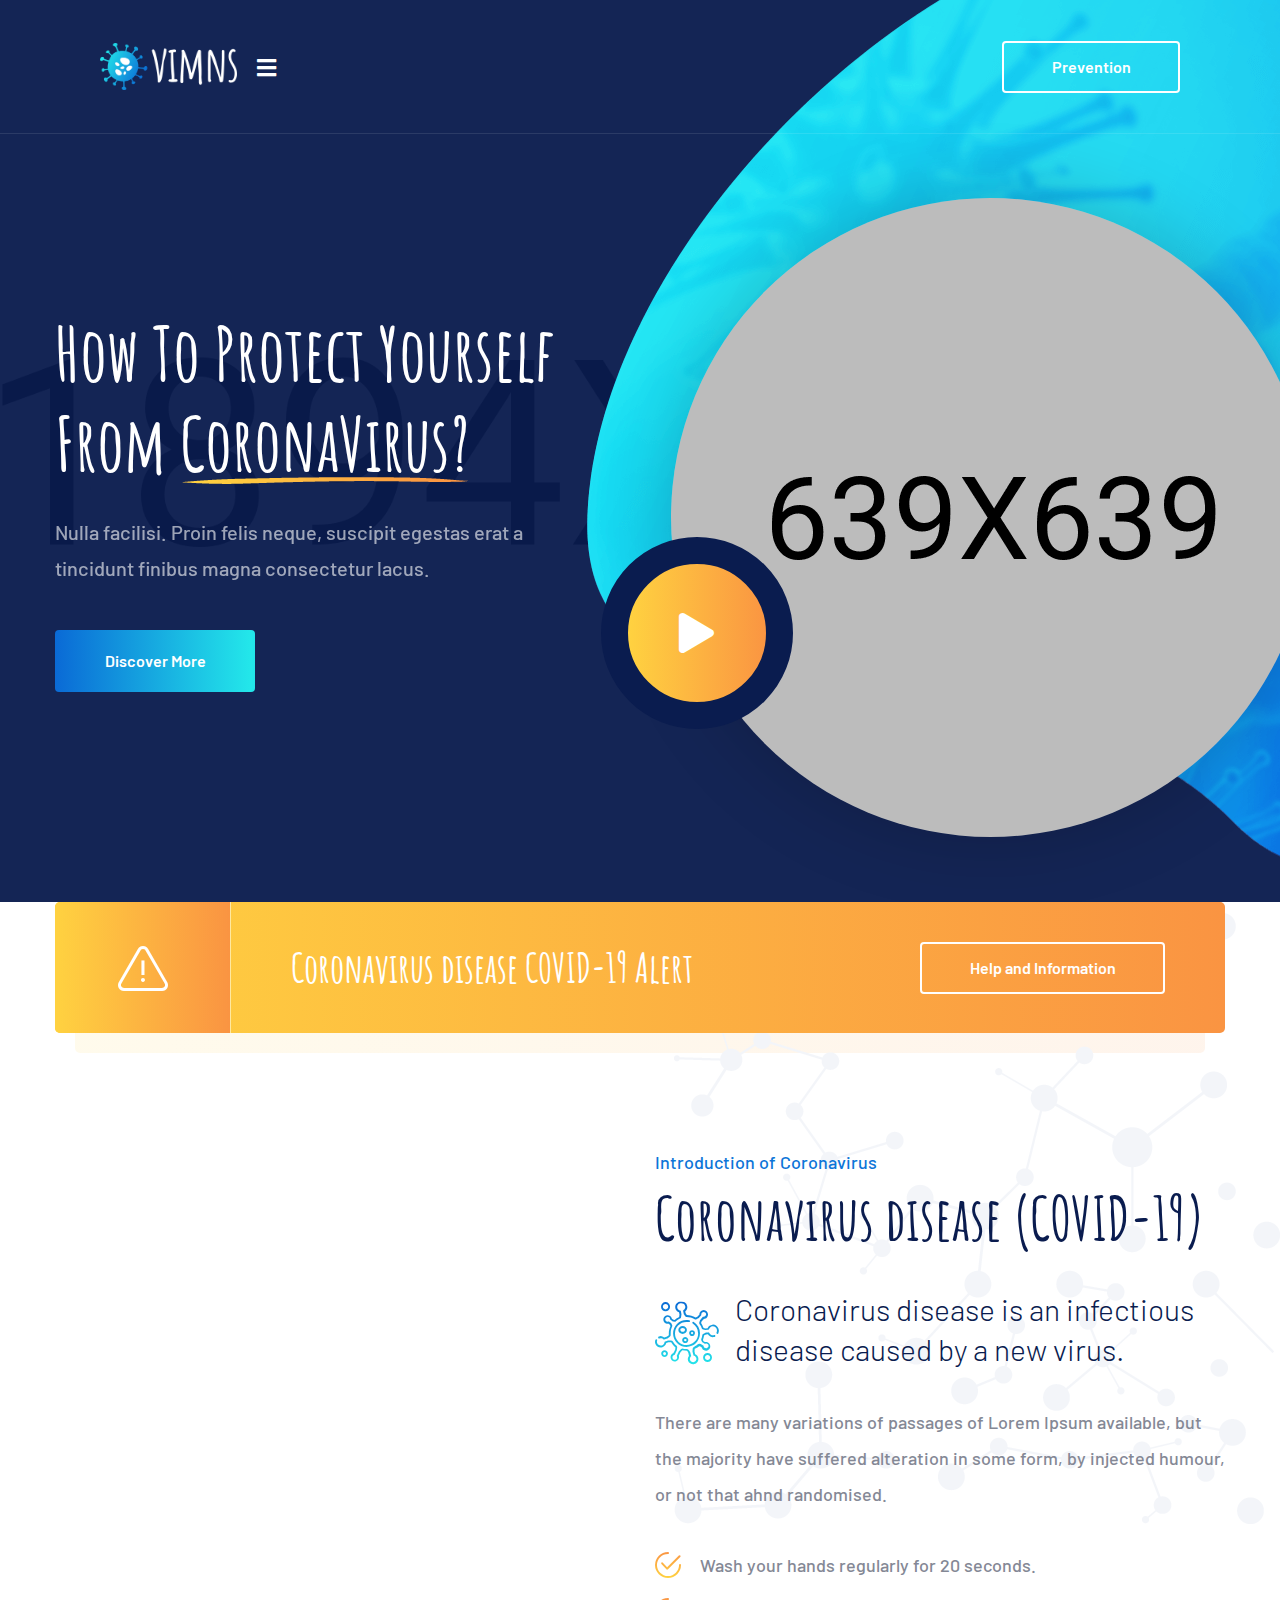
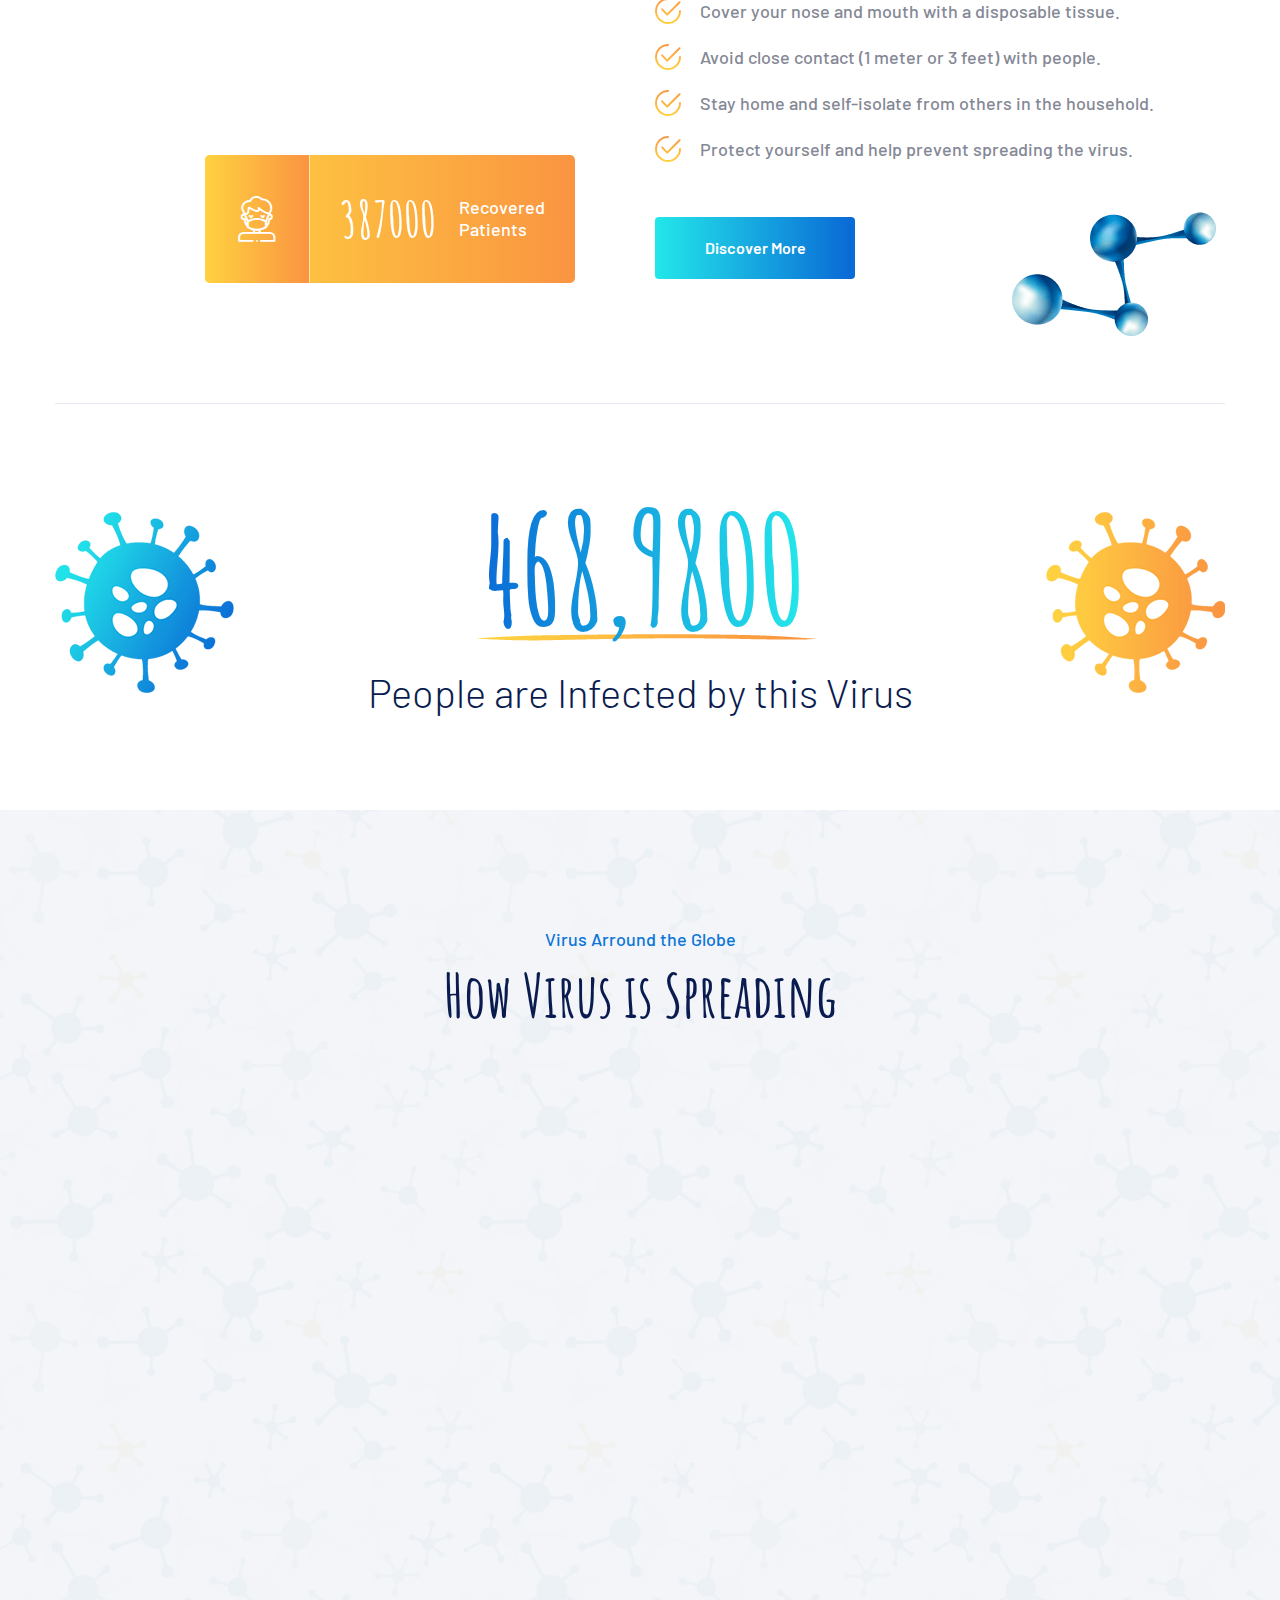
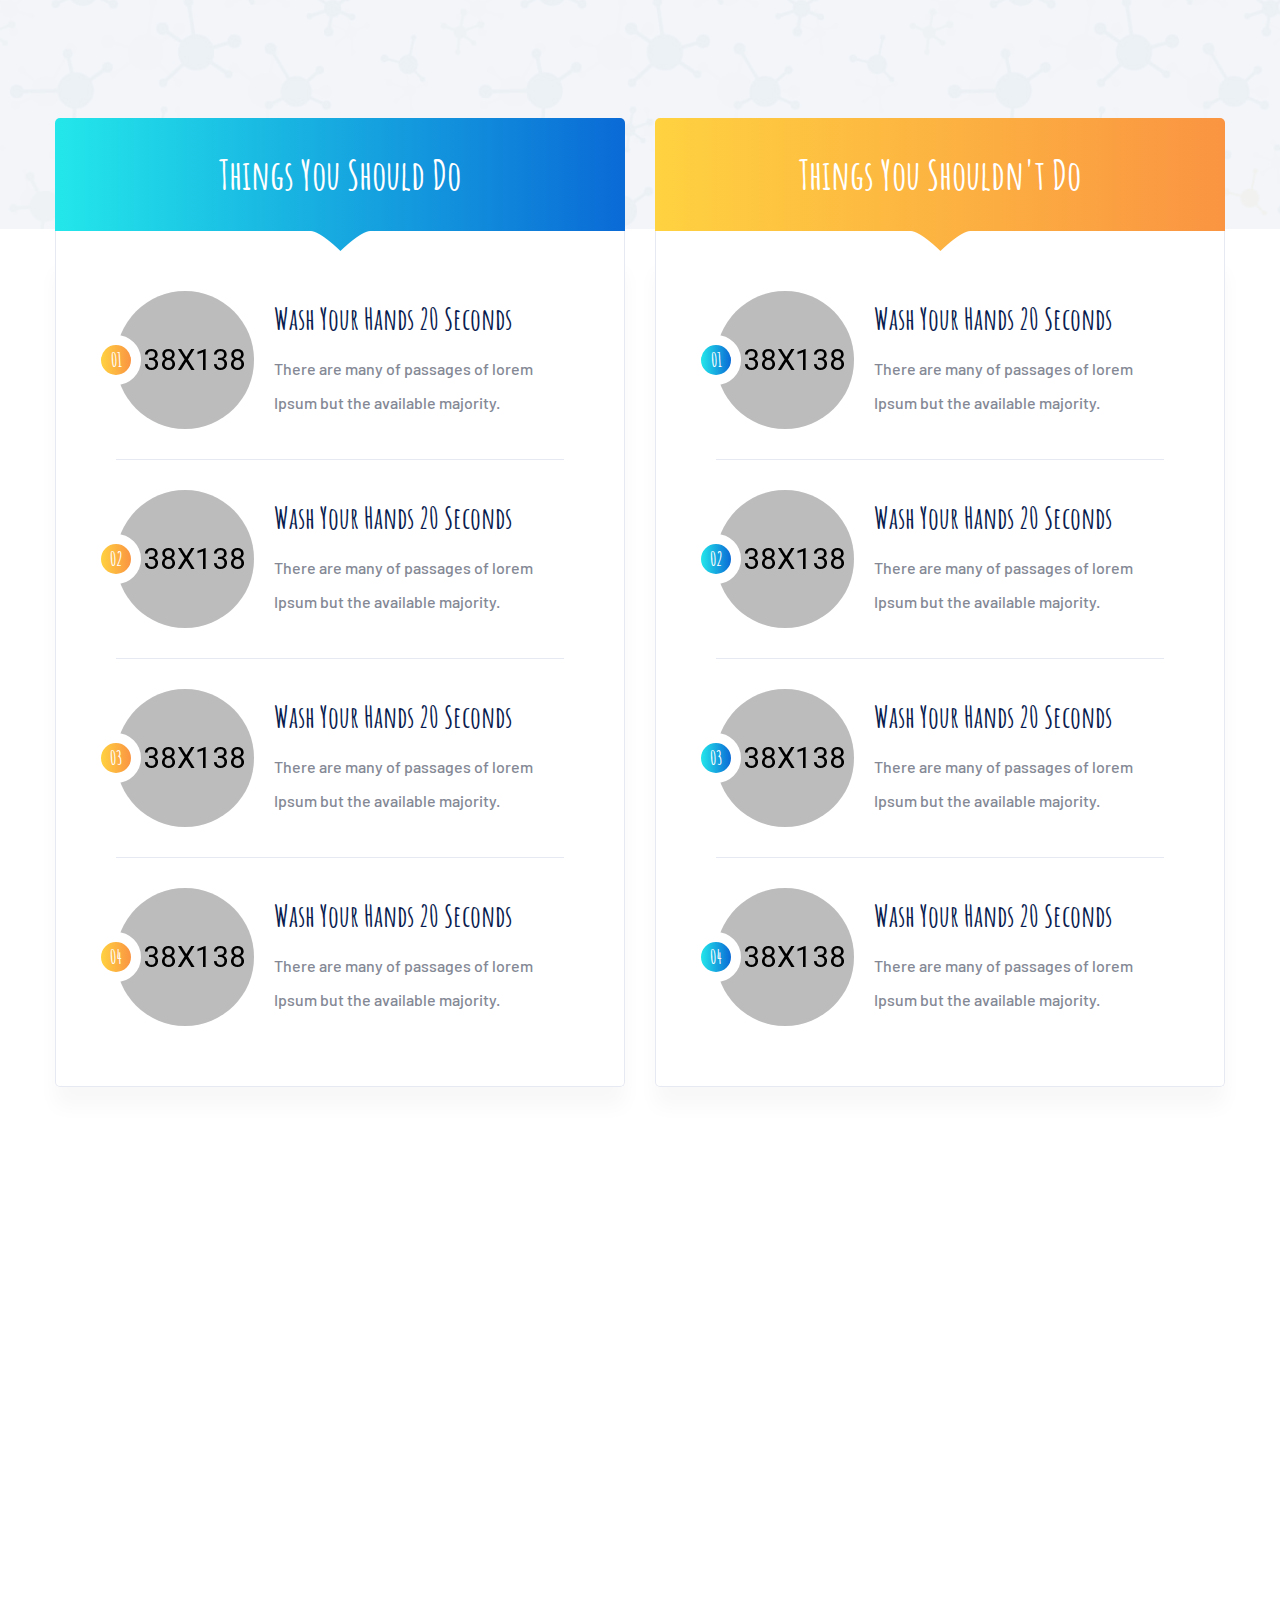
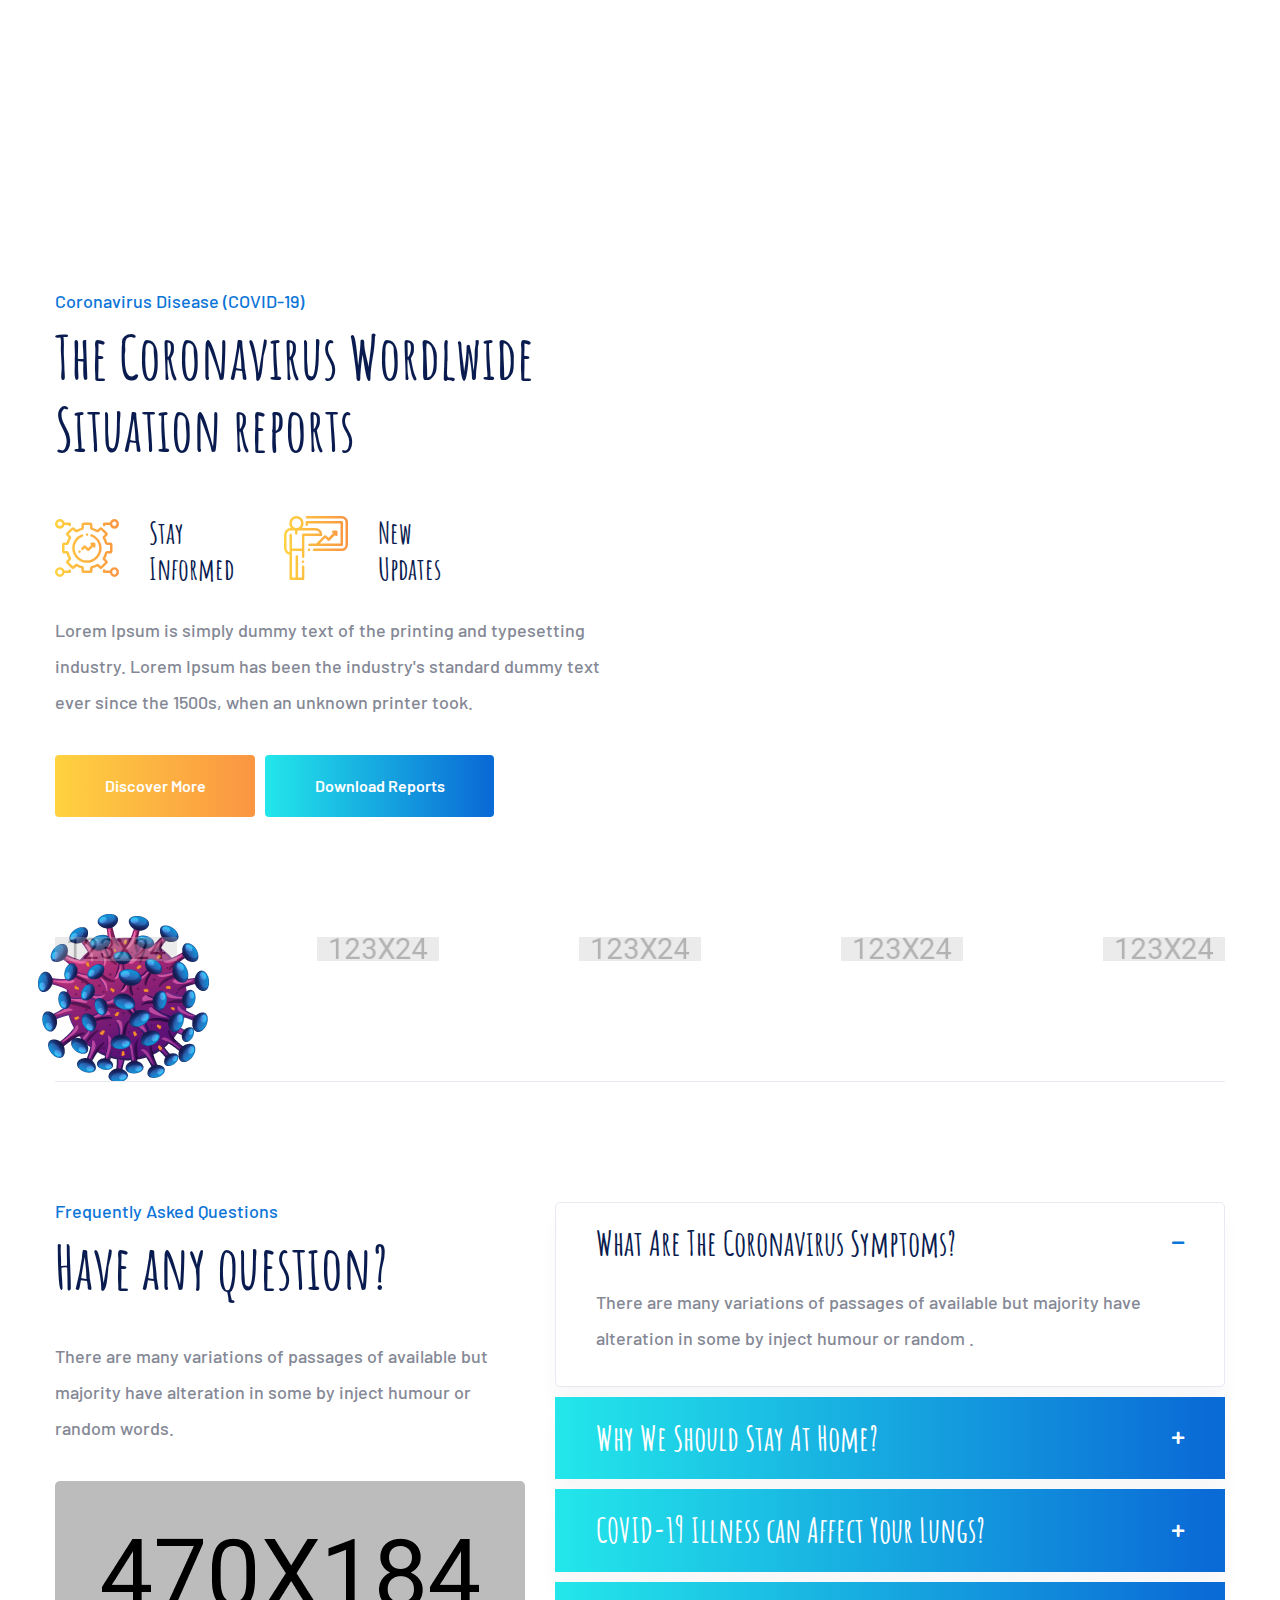
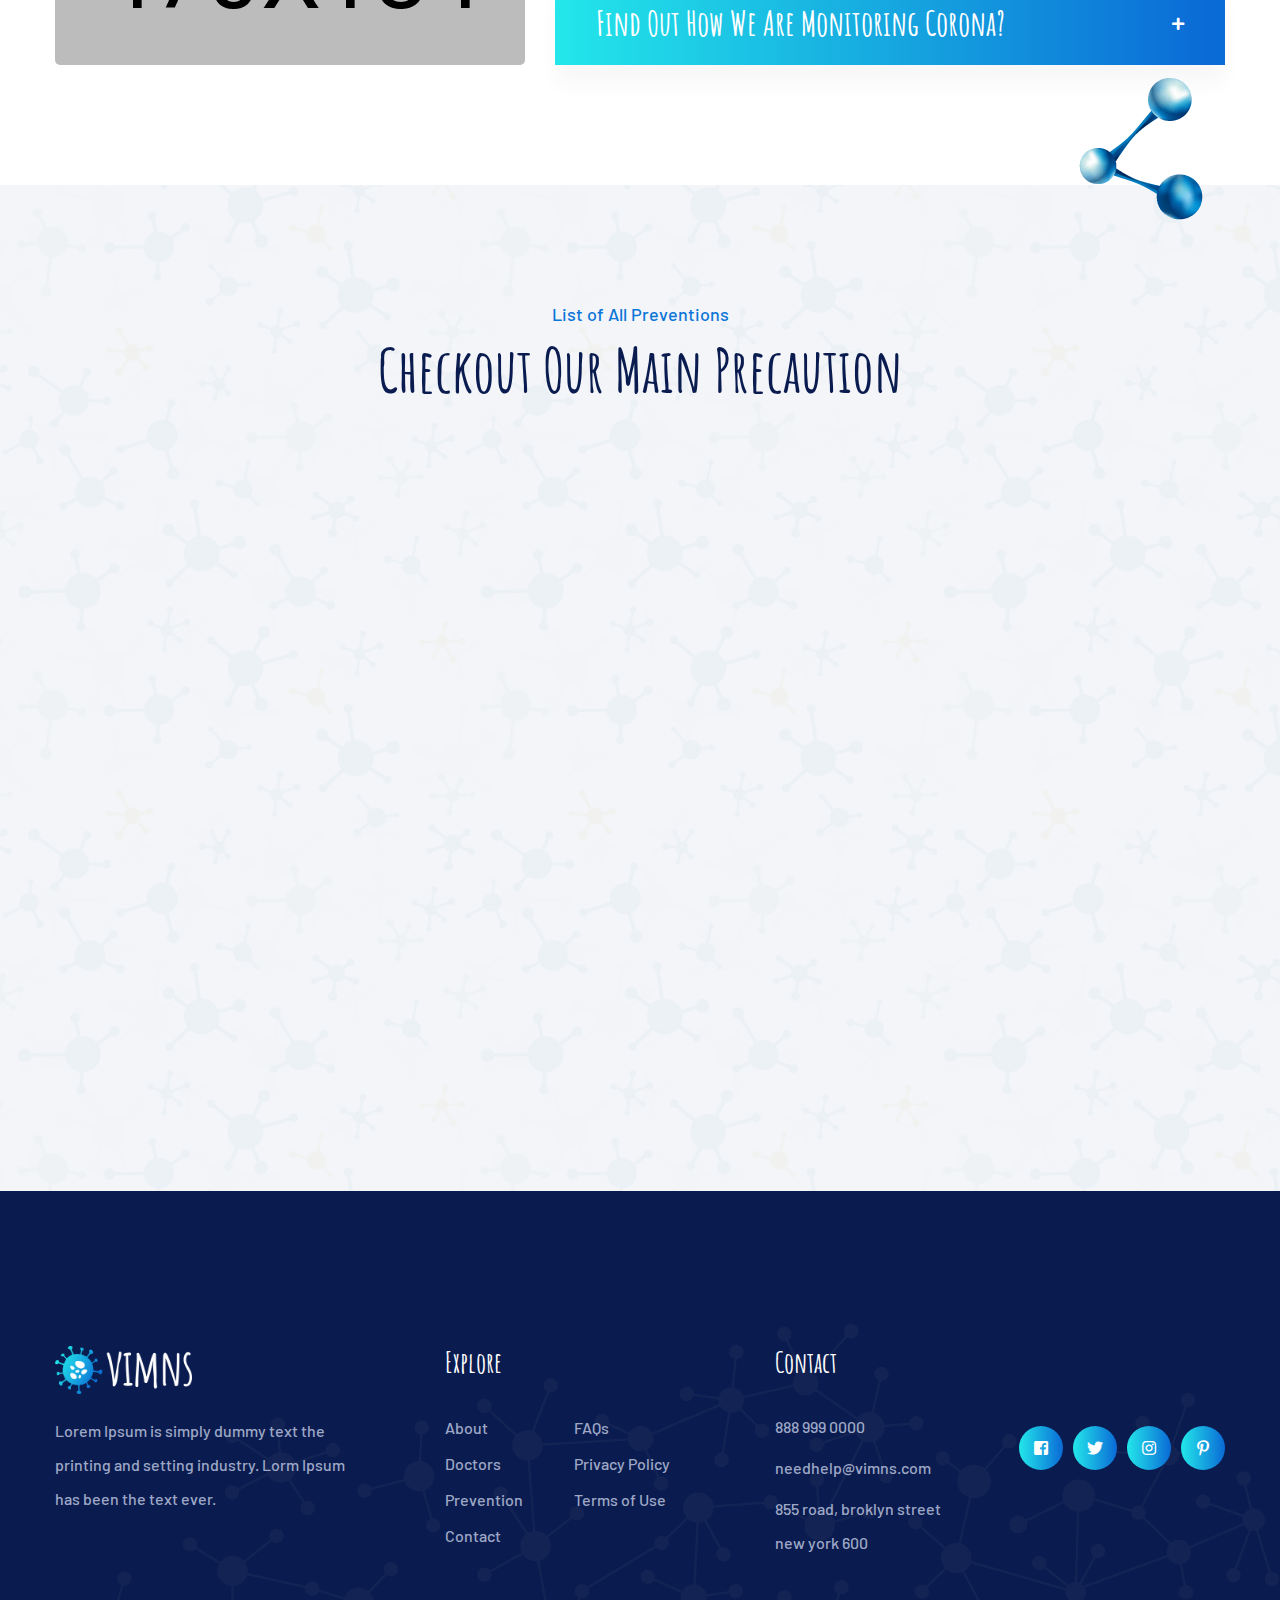
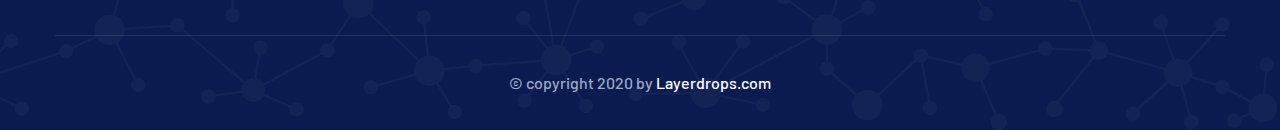
==== index.html @ 0b49a5b1 "first commit" ====
<!DOCTYPE html>
<html lang="en">

<head>
    <meta charset="UTF-8">
    <meta name="viewport" content="width=device-width, initial-scale=1.0">
    <meta http-equiv="X-UA-Compatible" content="ie=edge">
    <title>Home 01 || Vimns || Coronavirus Medical Prevention HTML Template</title>
    <link rel="apple-touch-icon" sizes="180x180" href="assets/images/favicons/apple-touch-icon.png">
    <link rel="icon" type="image/png" sizes="32x32" href="assets/images/favicons/favicon-32x32.png">
    <link rel="icon" type="image/png" sizes="16x16" href="assets/images/favicons/favicon-16x16.png">
    <link rel="manifest" href="assets/images/favicons/site.webmanifest">

    <!-- plugin scripts -->

    <link href="https://fonts.googleapis.com/css?family=Amatic+SC:400,700%7CBarlow:300,400,500,600,700,800,900%7CPT+Sans:400,700&display=swap" rel="stylesheet">


    <link rel="stylesheet" href="assets/css/animate.min.css">
    <link rel="stylesheet" href="assets/css/bootstrap.min.css">
    <link rel="stylesheet" href="assets/css/owl.carousel.min.css">
    <link rel="stylesheet" href="assets/css/owl.theme.default.min.css">
    <link rel="stylesheet" href="assets/css/magnific-popup.css">
    <link rel="stylesheet" href="assets/css/fontawesome-all.min.css">
    <link rel="stylesheet" href="assets/css/bootstrap-select.min.css">
    <link rel="stylesheet" href="assets/css/jquery.mCustomScrollbar.min.css">
    <link rel="stylesheet" href="assets/css/bootstrap-datepicker.min.css">
    <link rel="stylesheet" href="assets/css/vimns-icons.css">



    <!-- template styles -->
    <link rel="stylesheet" href="assets/css/main.css">
    <link rel="stylesheet" href="assets/css/responsive.css">







</head>

<body>
    <div class="preloader">
        <img src="assets/images/loader.png" class="preloader__image" alt="">
    </div><!-- /.preloader -->
    <div class="page-wrapper">

        <header class="site-header-one">
            <nav class="main-nav__one stricky">
                <div class="container-fluid">
                    <div class="main-nav__logo-box">
                        <a href="index.html">
                            <img width="137" src="assets/images/logo-1-1.png" alt="">
                        </a>
                        <a href="#" class="side-menu__toggler"><i class="fa fa-bars"></i></a>
                    </div><!-- /.main-nav__logo-box -->
                    <div class="main-nav__main-navigation">
                        <ul class=" main-nav__navigation-box">
                            <li class="dropdown">
                                <a href="index.html">Home</a>
                                <ul>
                                    <li><a href="index.html">Home 01</a></li>
                                    <li><a href="index-2.html">Home 02</a></li>
                                    <li><a href="index-rtl.html">Home RTL</a></li>
                                    <li class="dropdown"><a href="#">Header Styles</a>
                                        <ul>
                                            <li><a href="index.html">Header 01</a></li>
                                            <li><a href="index-2.html">Header 02</a></li>
                                            <!-- <li><a href="index-5.html">Header 05</a></li> -->
                                        </ul><!-- /.sub-menu -->
                                    </li>
                                    <li class="dropdown"><a href="#">Dark Styles</a>
                                        <ul>
                                            <li><a href="index-d.html">Dark 01</a></li>
                                            <li><a href="index-d-2.html">Dark 02</a></li>
                                        </ul><!-- /.sub-menu -->
                                    </li>
                                </ul><!-- /.sub-menu -->
                            </li>
                            <li>
                                <a href="about.html">About</a>
                            </li>
                            <li>
                                <a href="prevention.html">Preventions</a>
                            </li>
                            <li>
                                <a href="faqs.html">FAQs</a>
                            </li>

                            <li class="dropdown">
                                <a href="news.html">News</a>
                                <ul>
                                    <li><a href="news.html">News Page</a></li>
                                    <li><a href="news-details.html">News Details</a></li>
                                </ul><!-- /.sub-menu -->
                            </li>
                            <li>
                                <a href="contact.html">Contact</a>
                            </li>
                        </ul>
                    </div><!-- /.main-nav__main-navigation -->
                    <div class="main-nav__cta">
                        <div class="main-nav__cta-icon">
                            <i class="vimns-icon-phone"></i>
                        </div><!-- /.main-nav__cta-icon -->
                        <div class="main-nav__cta-content">
                            <h3><a href="tel:666-888-0000">666 888 0000</a></h3>
                            <p>Helpline</p>
                        </div><!-- /.main-nav__cta-content -->
                    </div><!-- /.main-nav__cta -->
                    <div class="main-nav__right">
                        <a href="prevention.html" class="main-nav__btn">Prevention</a><!-- /.main-nav__btn -->
                    </div><!-- /.main-nav__right -->
                </div><!-- /.container-fluid -->
            </nav><!-- /.main-nav__one -->

        </header><!-- /.site-header-one -->

        <section class="banner-one">
            <img src="assets/images/shapes/banner-bg-shape-1-1.png" alt="" class="banner-one__moc">
            <div class="container">
                <div class="banner-one__video wow fadeInUp" data-wow-animation-duration="1500ms">
                    <img src="assets/images/resources/video-1-1.jpg" alt="">
                    <a href="https://www.youtube.com/watch?v=Xj1nUFFVK1E" class="video-popup banner-one__video-btn"><i class="fa fa-play"></i></a>
                </div><!-- /.banner-one__video -->
                <div class="row">
                    <div class="col-lg-6">
                        <div class="banner-one__content">
                            <h3>How To Protect Yourself <br>
                                From <span>CoronaVirus?</span></h3>
                            <p>Nulla facilisi. Proin felis neque, suscipit egestas erat a <br> tincidunt finibus magna
                                consectetur lacus.</p>
                            <a href="about.html" class="thm-btn banner-one__btn">Discover More</a>
                            <!-- /.thm-btn banner-one__btn -->
                        </div><!-- /.banner-one__content -->
                    </div><!-- /.col-lg-6 -->
                </div><!-- /.row -->
            </div><!-- /.container -->
        </section><!-- /.banner-one -->

        <section class="cta-three">
            <img src="assets/images/shapes/about-bg-1-1.png" class="cta-three__bg" alt="">
            <div class="container">
                <div class="inner-container">
                    <div class="cta-three__icon">
                        <i class="vimns-icon-alert"></i>
                    </div><!-- /.cta-three__icon -->
                    <div class="cta-three__content">
                        <h3>Coronavirus disease COVID-19 Alert</h3>
                        <div class="cta-three__btn-block">
                            <a href="contact.html" class="cta-three__btn">Help and Information</a><!-- /.cta-three__btn -->
                        </div><!-- /.cta-three__btn-block -->
                    </div><!-- /.cta-three__content -->
                </div><!-- /.inner-container -->
            </div><!-- /.container -->
        </section><!-- /.cta-three -->

        <section class="about-one">
            <img src="assets/images/shapes/virus-shape-1-1.png" class="about-one__virus" alt="">
            <div class="container">
                <div class="inner-container">
                    <div class="row">
                        <div class="col-lg-6">
                            <div class="about-one__images wow fadeInLeft" data-wow-animation-duration="1500ms">
                                <img src="assets/images/resources/about-1-1.jpg" alt="">
                                <img src="assets/images/resources/about-1-2.jpg" alt="">
                                <a href="href=https://www.youtube.com/watch?v=Xj1nUFFVK1E" class="about-one__video-btn video-popup"><i class="fa fa-play"></i></a>
                                <!-- /.about-one__video-btn video-popup -->
                            </div><!-- /.about-one__images -->
                            <div class="about-one__fact-wrap">
                                <div class="about-one__fact">
                                    <div class="about-one__fact-icon">
                                        <i class="vimns-icon-mask"></i>
                                    </div><!-- /.about-one__fact-icon -->
                                    <div class="about-one__fact-content">
                                        <h4>387000</h4>
                                        <p>Recovered <br> Patients</p>
                                    </div><!-- /.about-one__fact-content -->
                                </div><!-- /.about-one__fact -->
                            </div><!-- /.about-one__fact-wrap -->
                        </div><!-- /.col-lg-6 -->
                        <div class="col-lg-6">
                            <div class="about-one__content">
                                <div class="block-title text-left">
                                    <p>Introduction of Coronavirus </p>
                                    <h3>Coronavirus disease (COVID-19)</h3>
                                </div><!-- /.block-title -->
                                <div class="about-one__icon-box">
                                    <div class="about-one__icon">
                                        <i class="vimns-icon-virus"></i>
                                    </div><!-- /.about-one__icon -->
                                    <div class="about-one__icon-content">
                                        <p>Coronavirus disease is an infectious disease caused by a new virus.</p>
                                    </div><!-- /.about-one__icon-content -->
                                </div><!-- /.about-one__icon-box -->
                                <p>There are many variations of passages of Lorem Ipsum available, but the majority have
                                    suffered alteration in some form, by injected humour, or not that ahnd randomised.</p>

                                <ul class="list-unstyled about-one__list">
                                    <li><i class="vimns-icon-tick"></i> Wash your hands regularly for 20 seconds.</li>
                                    <li><i class="vimns-icon-tick"></i> Cover your nose and mouth with a disposable tissue.</li>
                                    <li><i class="vimns-icon-tick"></i> Avoid close contact (1 meter or 3 feet) with people.
                                    </li>
                                    <li><i class="vimns-icon-tick"></i> Stay home and self-isolate from others in the household.
                                    </li>
                                    <li><i class="vimns-icon-tick"></i> Protect yourself and help prevent spreading the virus.
                                    </li>
                                </ul><!-- /.list-unstyled about-one__list -->
                                <a href="#" class="thm-btn about-one__btn">Discover More</a><!-- /.thm-btn about-one__btn -->
                            </div><!-- /.about-one__content -->
                        </div><!-- /.col-lg-6 -->
                    </div><!-- /.row -->
                </div><!-- /.inner-container -->
            </div><!-- /.container -->
        </section><!-- /.about-one -->

        <section class="funfact-one">
            <div class="container">
                <img src="assets/images/shapes/funfact-virus-1-1.png" class="funfact-one__virus-1" alt="">
                <img src="assets/images/shapes/funfact-virus-1-2.png" class="funfact-one__virus-2" alt="">
                <h3><span class="counter">468,9800</span></h3>
                <p>People are Infected by this Virus</p>
            </div><!-- /.container -->
        </section><!-- /.funfact-one -->

        <section class="service-one">
            <div class="container">
                <div class="block-title text-center">
                    <p>Virus Arround the Globe </p>
                    <h3>How Virus is Spreading</h3>
                </div><!-- /.block-title -->

                <div class="row no-gutters">
                    <div class="col-lg-4 wow fadeInLeft" data-wow-animation-duration="1500ms">
                        <div class="service-one__single">
                            <div class="service-one__inner">
                                <div class="service-one__image">
                                    <img src="assets/images/shapes/service-i-1.png" alt="">
                                </div><!-- /.service-one__image -->
                                <div class="service-one__content">
                                    <h3><a href="#">Close Contact With an Infected Person </a></h3>
                                    <p> There are many variations of passages of lorem Ipsum but the available majority. </p>
                                    <a href="#" class="service-one__link"><i class="vimns-icon-front"></i></a>
                                    <!-- /.service-one__link -->
                                </div><!-- /.service-one__content -->
                            </div><!-- /.service-one__inner -->

                        </div><!-- /.service-one__single -->
                    </div><!-- /.col-lg-4 -->
                    <div class="col-lg-4 wow fadeInUp" data-wow-animation-duration="1500ms">
                        <div class="service-one__single">
                            <div class="service-one__inner">
                                <div class="service-one__image">
                                    <img src="assets/images/shapes/service-i-2.png" alt="">
                                </div><!-- /.service-one__image -->
                                <div class="service-one__content">
                                    <h3><a href="#">Close Contact With an Infected Person </a></h3>
                                    <p> There are many variations of passages of lorem Ipsum but the available majority. </p>
                                    <a href="#" class="service-one__link"><i class="vimns-icon-front"></i></a>
                                    <!-- /.service-one__link -->
                                </div><!-- /.service-one__content -->
                            </div><!-- /.service-one__inner -->

                        </div><!-- /.service-one__single -->
                    </div><!-- /.col-lg-4 -->
                    <div class="col-lg-4 wow fadeInRight" data-wow-animation-duration="1500ms">
                        <div class="service-one__single">
                            <div class="service-one__inner">
                                <div class="service-one__image">
                                    <img src="assets/images/shapes/service-i-3.png" alt="">
                                </div><!-- /.service-one__image -->
                                <div class="service-one__content">
                                    <h3><a href="#">Close Contact With an Infected Person </a></h3>
                                    <p> There are many variations of passages of lorem Ipsum but the available majority. </p>
                                    <a href="#" class="service-one__link"><i class="vimns-icon-front"></i></a>
                                    <!-- /.service-one__link -->
                                </div><!-- /.service-one__content -->
                            </div><!-- /.service-one__inner -->

                        </div><!-- /.service-one__single -->
                    </div><!-- /.col-lg-4 -->
                </div><!-- /.row -->
            </div><!-- /.container -->
        </section><!-- /.service-one -->

        <section class="prevention-one prevention-one__home-1">
            <div class="container">
                <div class="row">
                    <div class="col-lg-6">
                        <div class="prevention-one__box">
                            <div class="prevention-one__box-top">
                                <h3>Things You Should Do</h3>
                            </div><!-- /.prevention-one__box-top -->
                            <div class="prevention-one__box-bottom">
                                <div class="prevention-one__single">
                                    <div class="prevention-one__icon">
                                        <div class="prevention-one__icon-inner">
                                            <img src="assets/images/shapes/should-do-i-1-1.png" alt="">
                                        </div><!-- /.prevention-one__icon-inner -->
                                    </div><!-- /.prevention-one__icon -->
                                    <div class="prevention-one__content">
                                        <h3>Wash Your Hands 20 Seconds </h3>
                                        <p>There are many of passages of lorem Ipsum but the available majority.</p>
                                    </div><!-- /.prevention-one__content -->
                                </div><!-- /.prevention-one__single -->

                                <div class="prevention-one__single">
                                    <div class="prevention-one__icon">
                                        <div class="prevention-one__icon-inner">
                                            <img src="assets/images/shapes/should-do-i-1-2.png" alt="">
                                        </div><!-- /.prevention-one__icon-inner -->
                                    </div><!-- /.prevention-one__icon -->
                                    <div class="prevention-one__content">
                                        <h3>Wash Your Hands 20 Seconds </h3>
                                        <p>There are many of passages of lorem Ipsum but the available majority.</p>
                                    </div><!-- /.prevention-one__content -->
                                </div><!-- /.prevention-one__single -->

                                <div class="prevention-one__single">
                                    <div class="prevention-one__icon">
                                        <div class="prevention-one__icon-inner">
                                            <img src="assets/images/shapes/should-do-i-1-3.png" alt="">
                                        </div><!-- /.prevention-one__icon-inner -->
                                    </div><!-- /.prevention-one__icon -->
                                    <div class="prevention-one__content">
                                        <h3>Wash Your Hands 20 Seconds </h3>
                                        <p>There are many of passages of lorem Ipsum but the available majority.</p>
                                    </div><!-- /.prevention-one__content -->
                                </div><!-- /.prevention-one__single -->
                                <div class="prevention-one__single">
                                    <div class="prevention-one__icon">
                                        <div class="prevention-one__icon-inner">
                                            <img src="assets/images/shapes/should-do-i-1-4.png" alt="">
                                        </div><!-- /.prevention-one__icon-inner -->
                                    </div><!-- /.prevention-one__icon -->
                                    <div class="prevention-one__content">
                                        <h3>Wash Your Hands 20 Seconds </h3>
                                        <p>There are many of passages of lorem Ipsum but the available majority.</p>
                                    </div><!-- /.prevention-one__content -->
                                </div><!-- /.prevention-one__single -->
                            </div><!-- /.prevention-one__box-bottom -->
                        </div><!-- /.prevention-one__box -->
                    </div><!-- /.col-lg-6 -->
                    <div class="col-lg-6">
                        <div class="prevention-one__box">
                            <div class="prevention-one__box-top">
                                <h3>Things You Shouldn't Do</h3>
                            </div><!-- /.prevention-one__box-top -->
                            <div class="prevention-one__box-bottom">
                                <div class="prevention-one__single">
                                    <div class="prevention-one__icon">
                                        <div class="prevention-one__icon-inner">
                                            <img src="assets/images/shapes/should-no-i-1-1.png" alt="">
                                        </div><!-- /.prevention-one__icon-inner -->
                                    </div><!-- /.prevention-one__icon -->
                                    <div class="prevention-one__content">
                                        <h3>Wash Your Hands 20 Seconds </h3>
                                        <p>There are many of passages of lorem Ipsum but the available majority.</p>
                                    </div><!-- /.prevention-one__content -->
                                </div><!-- /.prevention-one__single -->

                                <div class="prevention-one__single">
                                    <div class="prevention-one__icon">
                                        <div class="prevention-one__icon-inner">
                                            <img src="assets/images/shapes/should-no-i-1-2.png" alt="">
                                        </div><!-- /.prevention-one__icon-inner -->
                                    </div><!-- /.prevention-one__icon -->
                                    <div class="prevention-one__content">
                                        <h3>Wash Your Hands 20 Seconds </h3>
                                        <p>There are many of passages of lorem Ipsum but the available majority.</p>
                                    </div><!-- /.prevention-one__content -->
                                </div><!-- /.prevention-one__single -->

                                <div class="prevention-one__single">
                                    <div class="prevention-one__icon">
                                        <div class="prevention-one__icon-inner">
                                            <img src="assets/images/shapes/should-no-i-1-3.png" alt="">
                                        </div><!-- /.prevention-one__icon-inner -->
                                    </div><!-- /.prevention-one__icon -->
                                    <div class="prevention-one__content">
                                        <h3>Wash Your Hands 20 Seconds </h3>
                                        <p>There are many of passages of lorem Ipsum but the available majority.</p>
                                    </div><!-- /.prevention-one__content -->
                                </div><!-- /.prevention-one__single -->
                                <div class="prevention-one__single">
                                    <div class="prevention-one__icon">
                                        <div class="prevention-one__icon-inner">
                                            <img src="assets/images/shapes/should-no-i-1-4.png" alt="">
                                        </div><!-- /.prevention-one__icon-inner -->
                                    </div><!-- /.prevention-one__icon -->
                                    <div class="prevention-one__content">
                                        <h3>Wash Your Hands 20 Seconds </h3>
                                        <p>There are many of passages of lorem Ipsum but the available majority.</p>
                                    </div><!-- /.prevention-one__content -->
                                </div><!-- /.prevention-one__single -->
                            </div><!-- /.prevention-one__box-bottom -->
                        </div><!-- /.prevention-one__box -->
                    </div><!-- /.col-lg-6 -->
                </div><!-- /.row -->
            </div><!-- /.container -->
        </section><!-- /.prevention-one -->

        <section class="cta-two wow fadeInUp" data-wow-animation-duration="1500ms" style="background-image: url(assets/images/background/cta-bg-1-1.jpg);">
            <div class="container">
                <h3>It’s Our Government Job to Project <br>
                    Themselves And Others</h3>
                <a href="contact.html" class="thm-btn cta-two__btn">Contact With Us</a><!-- /.thm-btn cta-two__btn -->
            </div><!-- /.container -->
        </section><!-- /.cta-two -->


        <section class="about-two">
            <img src="assets/images/resources/fact-moc-1-1.png" class="about-two__moc wow fadeInRight" data-wow-animation-duration="1500ms" alt="">
            <div class="container">
                <div class="row">
                    <div class="col-lg-6">
                        <div class="about-two__content">
                            <div class="block-title text-left">
                                <p>Coronavirus Disease (COVID-19)</p>
                                <h3>The Coronavirus Wordlwide <br> Situation reports</h3>
                            </div><!-- /.block-title -->

                            <div class="about-two__icon-wrap">
                                <div class="about-two__icon-single">
                                    <div class="about-two__icon">
                                        <i class="vimns-icon-screw"></i>
                                    </div><!-- /.about-two__icon -->
                                    <div class="about-two__icon-text">
                                        <h3>Stay <br> Informed</h3>
                                    </div><!-- /.about-two__icon-text -->
                                </div><!-- /.about-two__icon-single -->
                                <div class="about-two__icon-single">
                                    <div class="about-two__icon">
                                        <i class="vimns-icon-work"></i>
                                    </div><!-- /.about-two__icon -->
                                    <div class="about-two__icon-text">
                                        <h3>New <br> Updates</h3>
                                    </div><!-- /.about-two__icon-text -->
                                </div><!-- /.about-two__icon-single -->
                            </div><!-- /.about-two__icon-wrap -->
                            <p>Lorem Ipsum is simply dummy text of the printing and typesetting industry. Lorem Ipsum has been
                                the industry's standard dummy text ever since the 1500s, when an unknown printer took.</p>
                            <div class="about-two__btn-block">
                                <a href="#" class="thm-btn about-two__btn-1">Discover More</a><!-- /.thm-btn -->
                                <a href="#" class="thm-btn about-two__btn-2">Download Reports</a><!-- /.thm-btn -->
                            </div><!-- /.about-two__btn-block -->
                        </div><!-- /.about-two__content -->
                    </div><!-- /.col-lg-6 -->
                </div><!-- /.row -->
            </div><!-- /.container -->
        </section><!-- /.about-two -->

        <div class="brand-one">
            <img src="assets/images/shapes/virus-shape-1-2.png" class="brand-one__shape" alt="">
            <div class="container">
                <div class="brand-one__carousel owl-theme owl-carousel thm__owl-carousel" data-options='{"nav": false, "autoplay": true, "autoplayTimeout": 5000, "smartSpeed": 700, "dots": false, "margin": 140, "responsive": { "0": { "items": 2, "margin": 20 }, "480": { "items": 2, "margin": 20 }, "767": { "items": 3, "margin": 20 }, "991": { "items": 4, "margin": 40 }, "1199": { "items": 5 } }}'>
                    <div class="item">
                        <img src="assets/images/brand/envato-1-1.png" alt="">
                    </div><!-- /.item -->
                    <div class="item">
                        <img src="assets/images/brand/envato-1-1.png" alt="">
                    </div><!-- /.item -->
                    <div class="item">
                        <img src="assets/images/brand/envato-1-1.png" alt="">
                    </div><!-- /.item -->
                    <div class="item">
                        <img src="assets/images/brand/envato-1-1.png" alt="">
                    </div><!-- /.item -->
                    <div class="item">
                        <img src="assets/images/brand/envato-1-1.png" alt="">
                    </div><!-- /.item -->
                    <div class="item">
                        <img src="assets/images/brand/envato-1-1.png" alt="">
                    </div><!-- /.item -->
                    <div class="item">
                        <img src="assets/images/brand/envato-1-1.png" alt="">
                    </div><!-- /.item -->
                    <div class="item">
                        <img src="assets/images/brand/envato-1-1.png" alt="">
                    </div><!-- /.item -->
                    <div class="item">
                        <img src="assets/images/brand/envato-1-1.png" alt="">
                    </div><!-- /.item -->
                    <div class="item">
                        <img src="assets/images/brand/envato-1-1.png" alt="">
                    </div><!-- /.item -->
                </div><!-- /.brand-one__carousel owl-theme owl-carousel thm__owl-carousel -->
            </div><!-- /.container -->
        </div><!-- /.brand-one -->

        <section class="faq-one faq-one__home-one">
            <img src="assets/images/shapes/virus-shape-1-3.png" class="faq-one__virus" alt="">
            <div class="container">
                <div class="row">
                    <div class="col-lg-5">
                        <div class="faq-one__block">
                            <div class="block-title text-left">
                                <p>Frequently Asked Questions </p>
                                <h3>Have any question?</h3>
                            </div><!-- /.block-title -->
                            <p>There are many variations of passages of available but majority have alteration in some by inject
                                humour or <br> random words. </p>
                            <img src="assets/images/resources/faq-1-1.jpg" alt="">
                        </div><!-- /.faq-one__block -->
                    </div><!-- /.col-lg-5 -->
                    <div class="col-lg-7">
                        <div class="accrodion-grp" data-grp-name="faq-one-accrodion">
                            <div class="accrodion active">
                                <div class="accrodion-title">
                                    <h4>What Are The Coronavirus Symptoms?</h4>
                                </div>
                                <div class="accrodion-content">
                                    <div class="inner">
                                        <p>There are many variations of passages of available but majority have alteration in
                                            some by inject humour or random . </p>
                                    </div><!-- /.inner -->
                                </div>
                            </div>
                            <div class="accrodion ">
                                <div class="accrodion-title">
                                    <h4>Why We Should Stay At Home?</h4>
                                </div>
                                <div class="accrodion-content">
                                    <div class="inner">
                                        <p>There are many variations of passages of available but majority have alteration in
                                            some by inject humour or random . </p>
                                    </div><!-- /.inner -->
                                </div>
                            </div>
                            <div class="accrodion ">
                                <div class="accrodion-title">
                                    <h4>COVID-19 Illness can Affect Your Lungs?</h4>
                                </div>
                                <div class="accrodion-content">
                                    <div class="inner">
                                        <p>There are many variations of passages of available but majority have alteration in
                                            some by inject humour or random . </p>
                                    </div><!-- /.inner -->
                                </div>
                            </div>
                            <div class="accrodion ">
                                <div class="accrodion-title">
                                    <h4>Find Out How We Are Monitoring Corona?</h4>
                                </div>
                                <div class="accrodion-content">
                                    <div class="inner">
                                        <p>There are many variations of passages of available but majority have alteration in
                                            some by inject humour or random . </p>
                                    </div><!-- /.inner -->
                                </div>
                            </div>

                        </div>
                    </div><!-- /.col-lg-7 -->

                </div><!-- /.row -->
            </div><!-- /.container -->
        </section><!-- /.faq-one faq-one__home-one -->

        <section class="blog-one blog-one__home">
            <div class="container">
                <div class="block-title text-center">
                    <p>List of All Preventions </p>
                    <h3>Checkout Our Main Precaution</h3>
                </div><!-- /.block-title text-center -->
                <div class="row">
                    <div class="col-lg-4 wow fadeInLeft" data-wow-animation-duration="1500ms" data-wow-animation-delay="000ms">
                        <div class="blog-one__single">
                            <div class="blog-one__single-inner">
                                <div class="blog-one__image">
                                    <a href="news-details.html">+</a>
                                    <img src="assets/images/blog/blog-1-1.jpg" alt="">
                                </div><!-- /.blog-one__image -->
                                <div class="blog-one__content">
                                    <ul class="blog-one__meta list-unstyled">
                                        <li><a href="#">22 Mar, 2020</a></li>
                                        <li><a href="#">2 Comments</a></li>
                                    </ul><!-- /.blog-one__meta list-unstyled -->
                                    <h3><a href="news-details.html">Can Face Mask protect me From Coronavirus?</a></h3>
                                </div><!-- /.blog-one__content -->
                            </div><!-- /.blog-one__single-inner -->
                        </div><!-- /.blog-one__single -->
                    </div><!-- /.col-lg-4 -->
                    <div class="col-lg-4 wow fadeInUp" data-wow-animation-duration="1500ms" data-wow-animation-delay="100ms">
                        <div class="blog-one__single">
                            <div class="blog-one__single-inner">
                                <div class="blog-one__image">
                                    <a href="news-details.html">+</a>
                                    <img src="assets/images/blog/blog-1-2.jpg" alt="">
                                </div><!-- /.blog-one__image -->
                                <div class="blog-one__content">
                                    <ul class="blog-one__meta list-unstyled">
                                        <li><a href="#">22 Mar, 2020</a></li>
                                        <li><a href="#">2 Comments</a></li>
                                    </ul><!-- /.blog-one__meta list-unstyled -->
                                    <h3><a href="news-details.html">Even dead cats bounce. Throughput. Hit the</a></h3>
                                </div><!-- /.blog-one__content -->
                            </div><!-- /.blog-one__single-inner -->
                        </div><!-- /.blog-one__single -->
                    </div><!-- /.col-lg-4 -->
                    <div class="col-lg-4 wow fadeInRight" data-wow-animation-duration="1500ms" data-wow-animation-delay="200ms">
                        <div class="blog-one__single">
                            <div class="blog-one__single-inner">
                                <div class="blog-one__image">
                                    <a href="news-details.html">+</a>
                                    <img src="assets/images/blog/blog-1-3.jpg" alt="">
                                </div><!-- /.blog-one__image -->
                                <div class="blog-one__content">
                                    <ul class="blog-one__meta list-unstyled">
                                        <li><a href="#">22 Mar, 2020</a></li>
                                        <li><a href="#">2 Comments</a></li>
                                    </ul><!-- /.blog-one__meta list-unstyled -->
                                    <h3><a href="news-details.html">Highlights window-licker touch base. This medium</a></h3>
                                </div><!-- /.blog-one__content -->
                            </div><!-- /.blog-one__single-inner -->
                        </div><!-- /.blog-one__single -->
                    </div><!-- /.col-lg-4 -->
                </div>
            </div><!-- /.container -->
        </section><!-- /.blog-one blog-one__home -->

        <section class="mailchimp-one">
            <div class="container">
                <div class="inner-container wow fadeInUp " data-wow-animation-duration="1500ms">
                    <div class="mailchimp-one__icon">
                        <i class="vimns-icon-mail"></i>
                    </div><!-- /.mailchimp-one__icon -->
                    <form action="#" class="mailchimp-one__form">
                        <div class="mailchimp-one__input">
                            <input type="text" placeholder="Enter your email address">
                        </div><!-- /.mailchimp-one__input -->
                        <button type="submit" class="thm-btn mailchimp-one__btn">Register Now</button><!-- /.thm-btn -->
                    </form><!-- /.mailchimp-one__form -->
                </div><!-- /.inner-container -->
            </div><!-- /.container -->
        </section><!-- /.mailchimp-one -->

        <footer class="site-footer-one site-footer-one__home-one">

            <div class="site-footer-one__upper">
                <div class="container">
                    <div class="row">
                        <div class="col-lg-4">
                            <div class="footer-widget footer-widget__about">
                                <a href="index.html" class="footer-widget__logo">
                                    <img width="137" src="assets/images/logo-1-1.png" alt="">
                                </a>
                                <p>Lorem Ipsum is simply dummy text the printing and setting industry. Lorm Ipsum has been
                                    the
                                    text ever.</p>
                            </div><!-- /.footer-widget footer-widget__about -->
                        </div><!-- /.col-lg-4 -->
                        <div class="col-lg-3">
                            <div class="footer-widget footer-widget__links">
                                <h3 class="footer-widget__title">Explore</h3><!-- /.footer-widget__title -->
                                <div class="footer-widget__links-wrap">
                                    <ul class="list-unstyled footer-widget__links-list">
                                        <li><a href="about.html">About</a></li>
                                        <li><a href="index.html">Doctors</a></li>
                                        <li><a href="prevention.html">Prevention</a></li>
                                        <li><a href="contact.html">Contact</a></li>
                                    </ul><!-- /.list-unstyled -->
                                    <ul class="list-unstyled footer-widget__links-list">
                                        <li><a href="faqs.html">FAQs</a></li>
                                        <li><a href="about.html">Privacy Policy</a></li>
                                        <li><a href="about.html">Terms of Use</a></li>
                                    </ul><!-- /.list-unstyled -->
                                </div><!-- /.footer-widget__links-wrap -->

                            </div><!-- /.footer-widget footer-widget__about -->
                        </div><!-- /.col-lg-3 -->
                        <div class="col-lg-3">
                            <div class="footer-widget footer-widget__contact">
                                <h3 class="footer-widget__title">Contact</h3><!-- /.footer-widget__title -->
                                <p><a href="tel:888-999-0000">888 999 0000</a></p>
                                <p><a href="mailto:needhelp@vimns.com">needhelp@vimns.com</a> </p>
                                <p>855 road, broklyn street <br> new york 600</p>
                            </div><!-- /.footer-widget footer-widget__contact -->
                        </div><!-- /.col-lg-3 -->
                        <div class="col-lg-2 d-flex">
                            <div class="footer-widget my-auto">
                                <div class="footer-widget__social">
                                    <a href="#" class="fab fa-facebook-square"></a>
                                    <a href="#" class="fab fa-twitter"></a>
                                    <a href="#" class="fab fa-instagram"></a>
                                    <a href="#" class="fab fa-pinterest-p"></a>
                                </div><!-- /.footer-widget__social -->
                            </div><!-- /.footer-widget -->
                        </div><!-- /.col-lg-2 -->
                    </div><!-- /.row -->
                </div><!-- /.container -->
            </div><!-- /.site-footer-one__upper -->
            <div class="site-footer-one__bottom">
                <div class="container">
                    <p>© copyright 2020 by <a href="#">Layerdrops.com</a></p>
                </div><!-- /.container -->
            </div><!-- /.site-footer-one__bottom -->
        </footer><!-- /.site-footer-one -->
    </div><!-- /.page-wrapper -->


    <a href="#" data-target="html" class="scroll-to-target scroll-to-top"><i class="fa fa-angle-up"></i></a>


    <div class="side-menu__block">


        <div class="side-menu__block-overlay custom-cursor__overlay">
            <div class="cursor"></div>
            <div class="cursor-follower"></div>
        </div><!-- /.side-menu__block-overlay -->
        <div class="side-menu__block-inner ">
            <div class="side-menu__top justify-content-end">

                <a href="#" class="side-menu__toggler side-menu__close-btn"><img src="assets/images/shapes/close-1-1.png" alt=""></a>
            </div><!-- /.side-menu__top -->


            <nav class="mobile-nav__container">
                <!-- content is loading via js -->
            </nav>
            <div class="side-menu__sep"></div><!-- /.side-menu__sep -->
            <div class="side-menu__content">
                <p>Lorem Ipsum is simply dummy text the printing and setting industry. Lorm Ipsum has been the industry's stanard dummy text ever. </p>
                <p><a href="mailto:needhelp@bizkar.com">needhelp@bizkar.com</a> <br> <a href="tel:888-999-0000">888 999 0000</a></p>
                <div class="side-menu__social">
                    <a class="fab fa-facebook-f" href="#"></a>
                    <a class="fab fa-twitter" href="#"></a>
                    <a class="fab fa-instagram" href="#"></a>
                    <a class="fab fa-pinterest-p" href="#"></a>
                </div>
            </div><!-- /.side-menu__content -->
        </div><!-- /.side-menu__block-inner -->
    </div><!-- /.side-menu__block -->



    <script src="assets/js/jquery.min.js"></script>
    <script src="assets/js/bootstrap.bundle.min.js"></script>
    <script src="assets/js/owl.carousel.min.js"></script>
    <script src="assets/js/waypoints.min.js"></script>
    <script src="assets/js/jquery.counterup.min.js"></script>
    <script src="assets/js/TweenMax.min.js"></script>
    <script src="assets/js/wow.js"></script>
    <script src="assets/js/jquery.magnific-popup.min.js"></script>
    <script src="assets/js/jquery.ajaxchimp.min.js"></script>
    <script src="assets/js/jquery.validate.min.js"></script>
    <script src="assets/js/bootstrap-select.min.js"></script>
    <script src="assets/js/jquery.mCustomScrollbar.concat.min.js"></script>
    <script src="assets/js/bootstrap-datepicker.min.js"></script>
    <script src="assets/js/isotope.js"></script>

    <!-- template scripts -->
    <script src="assets/js/theme.js"></script>
    <script src="assets/js/testimonials-owl.carousel.config.js"></script>
</body>

</html>
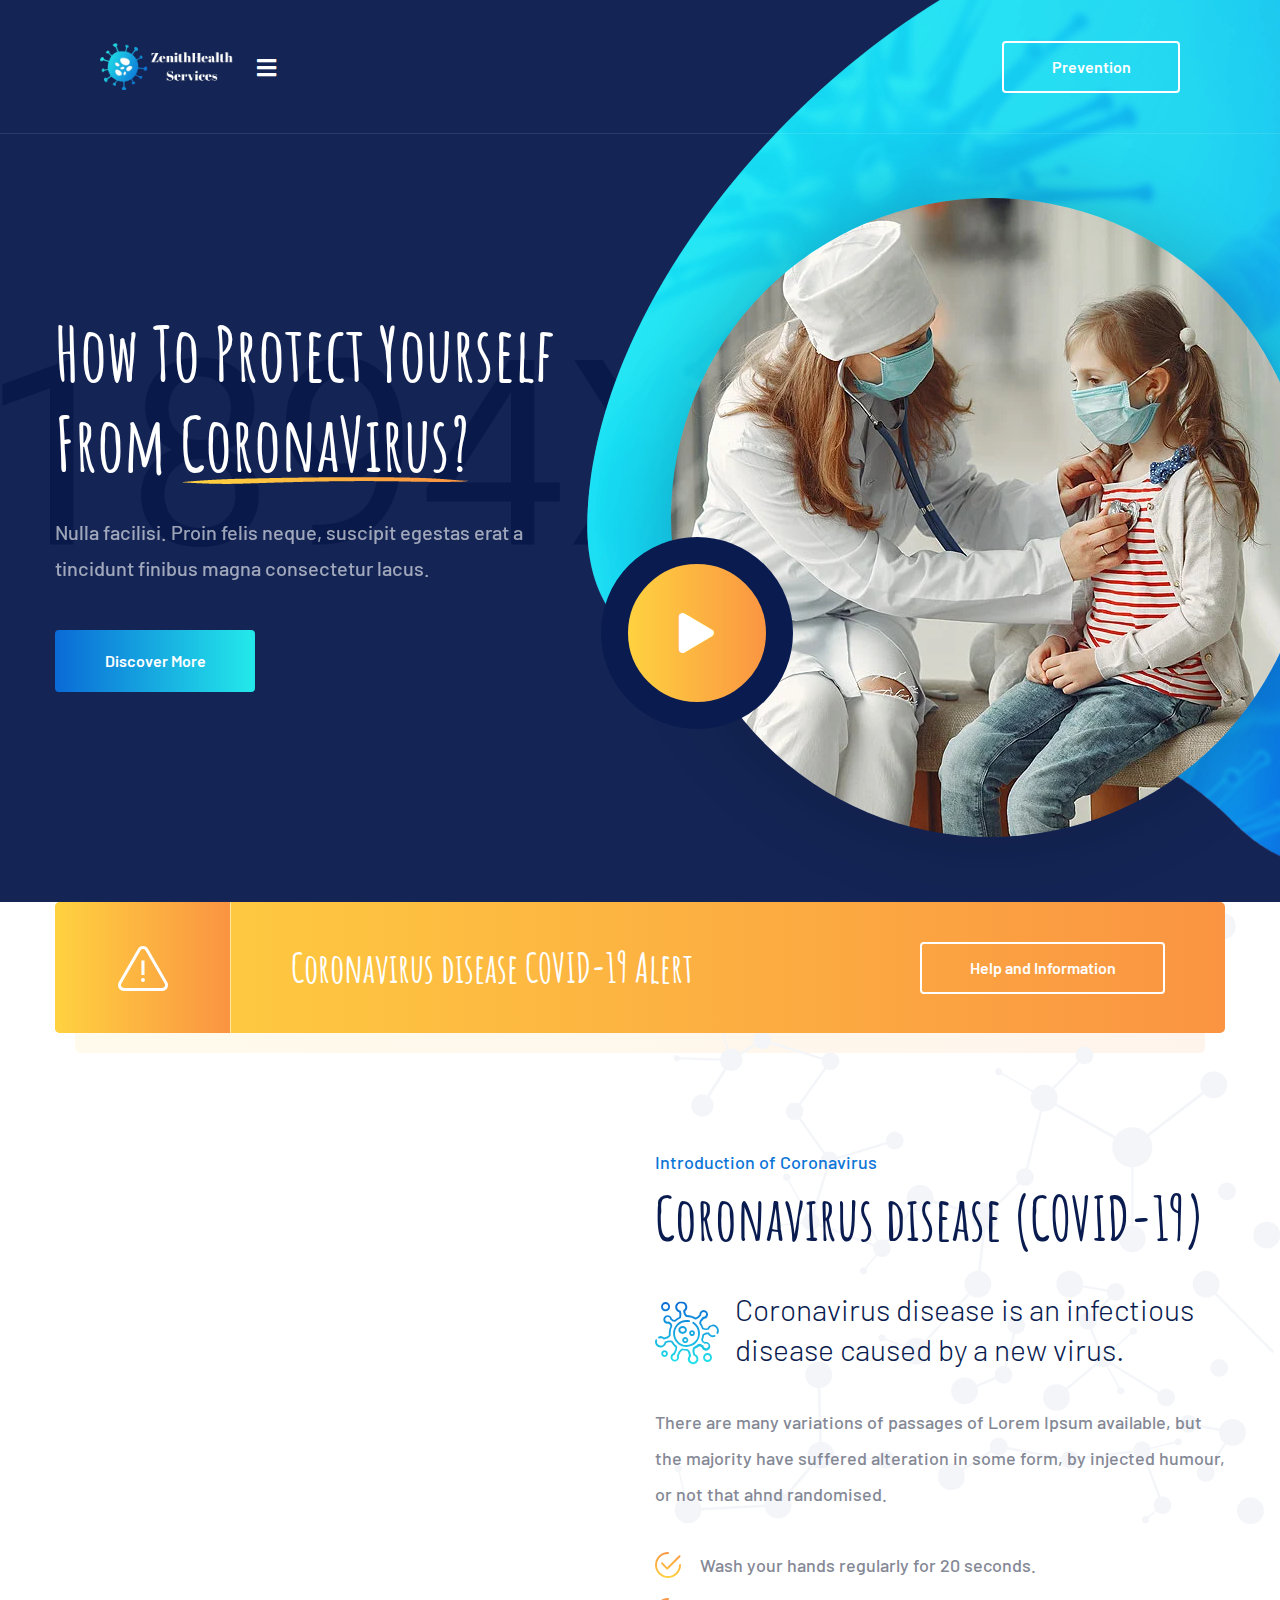
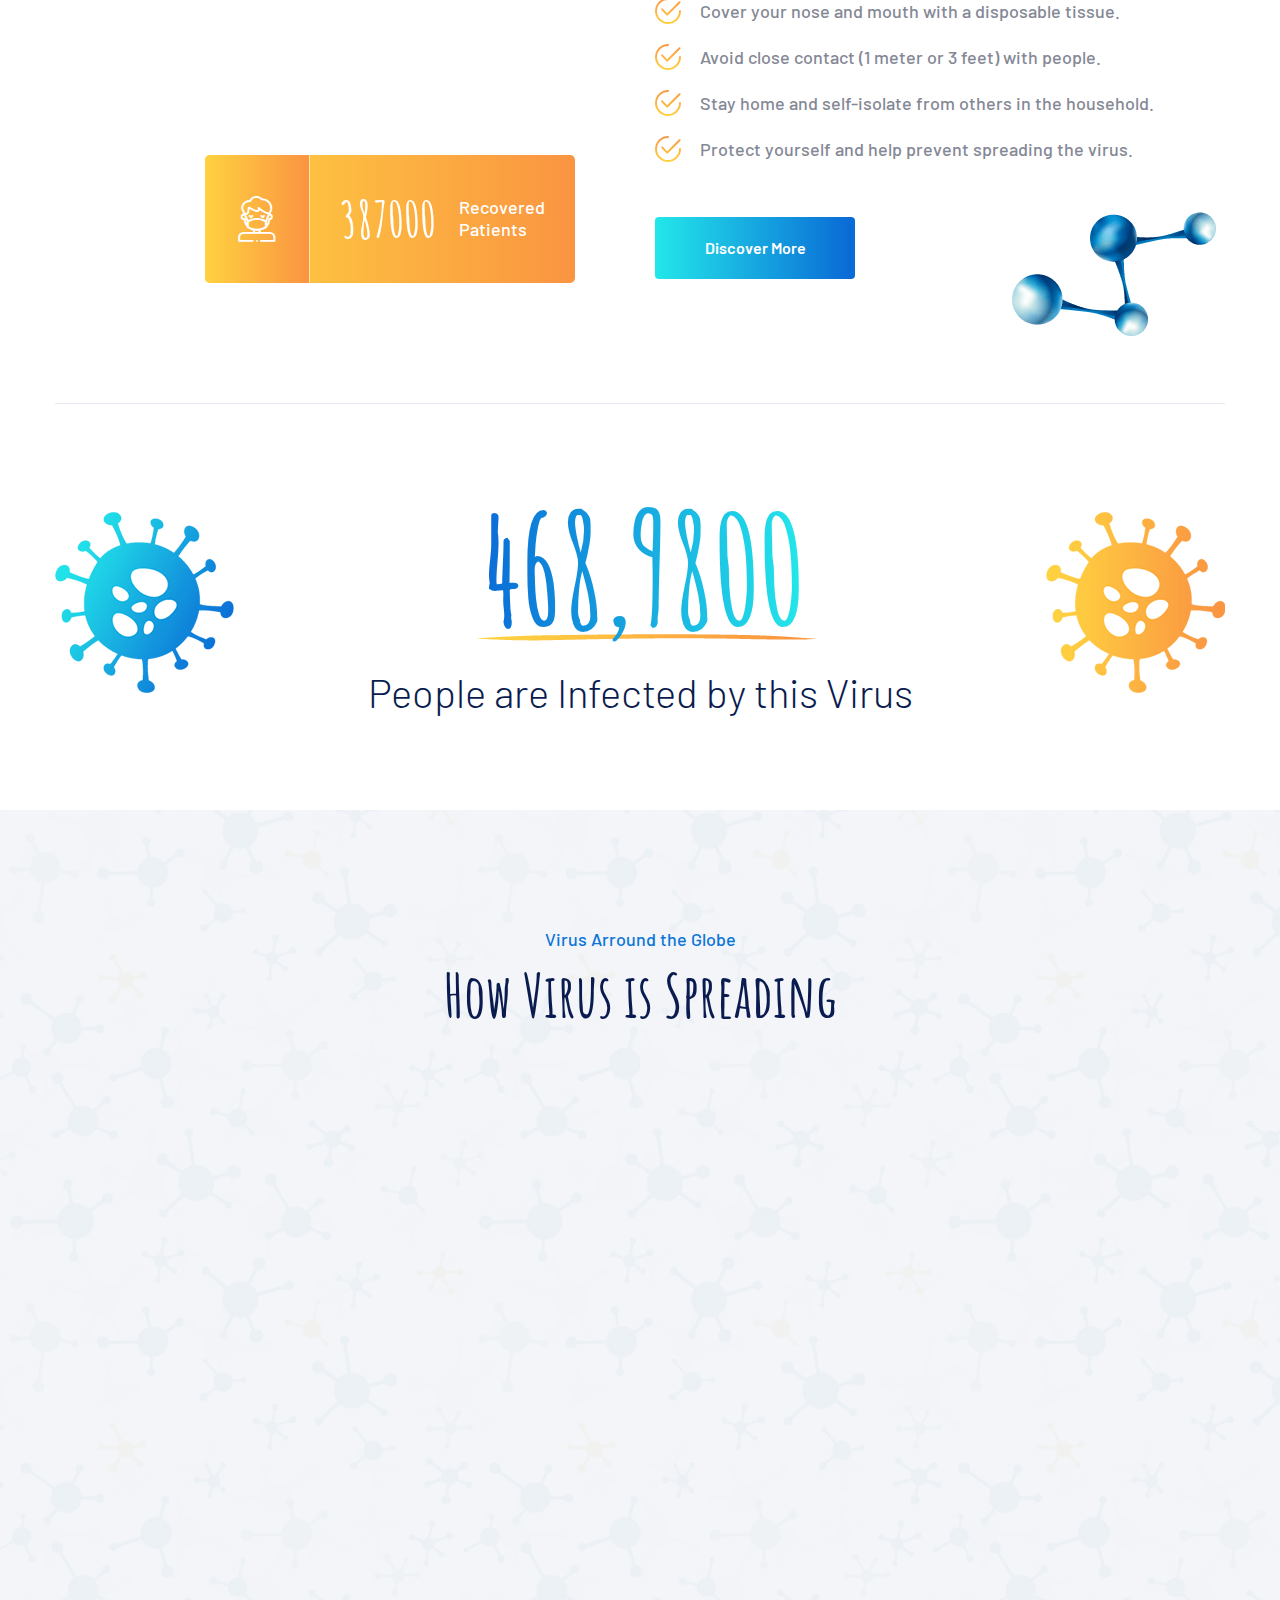
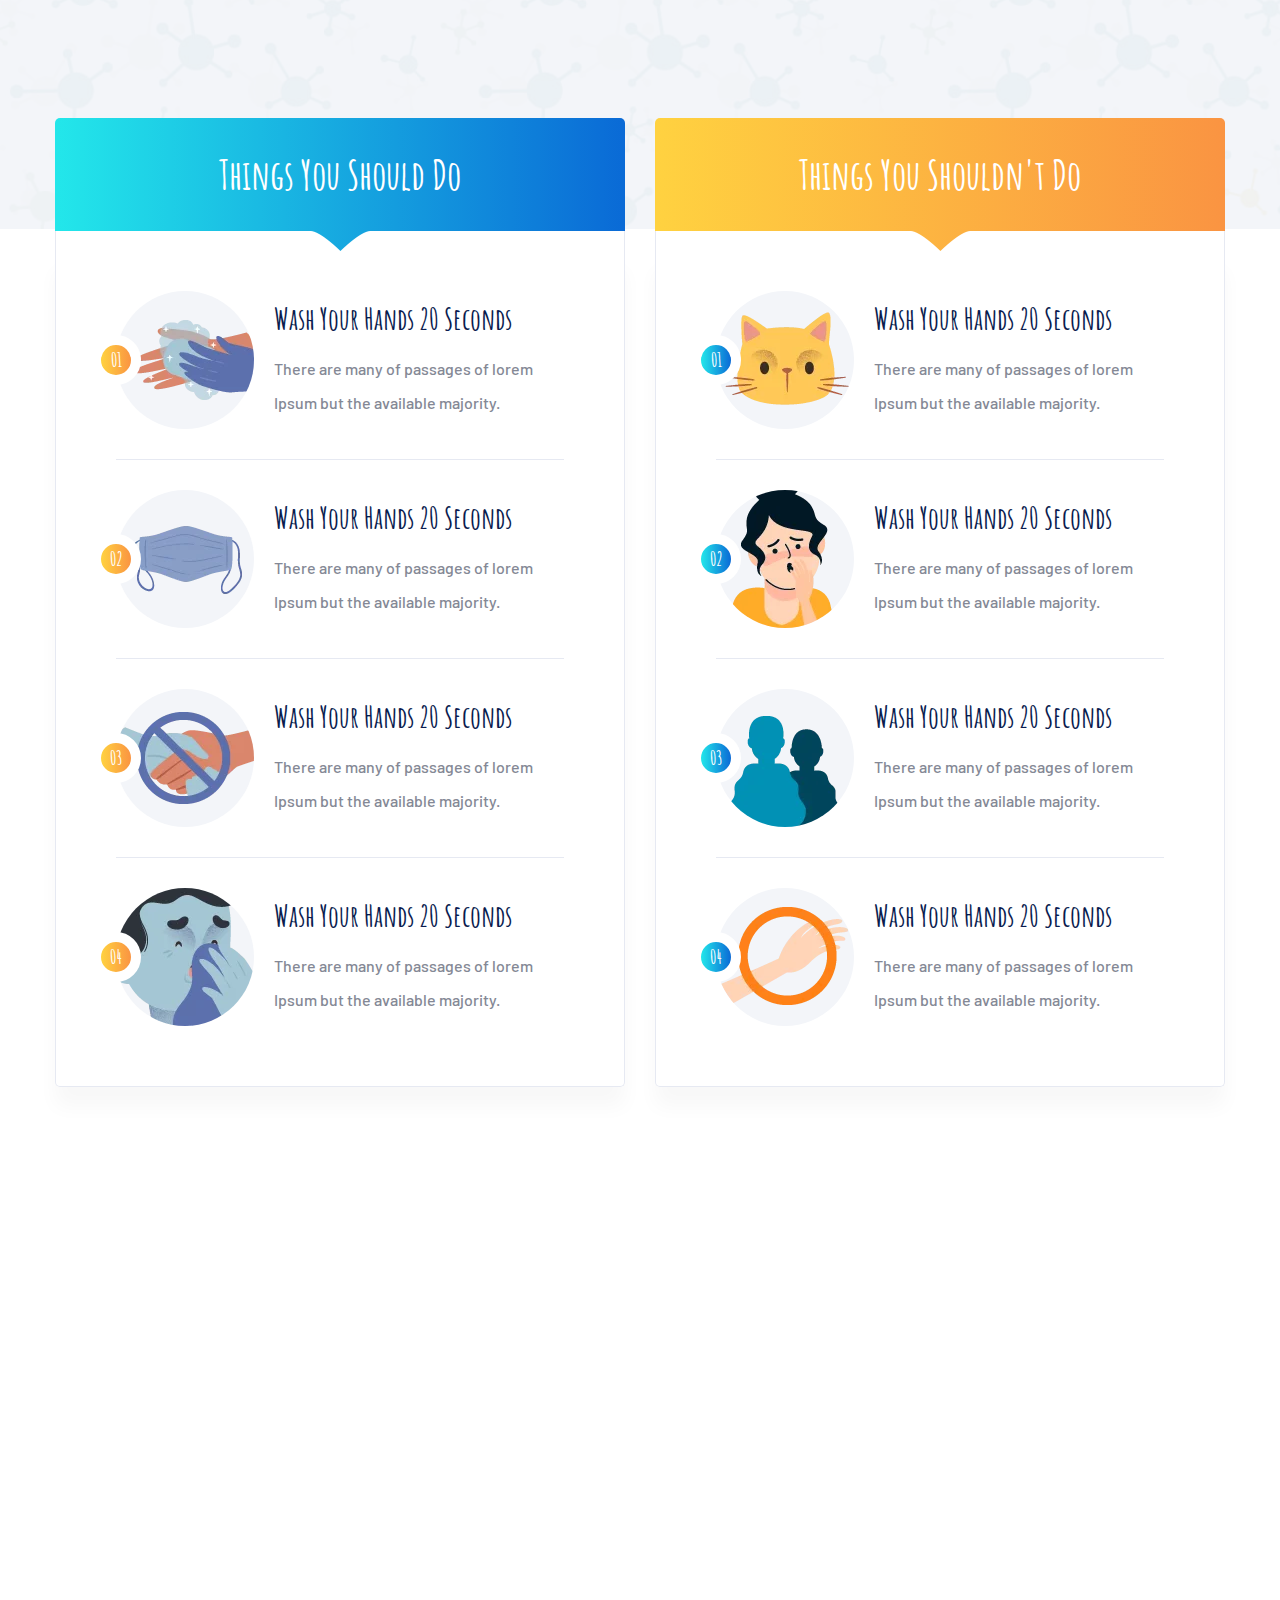
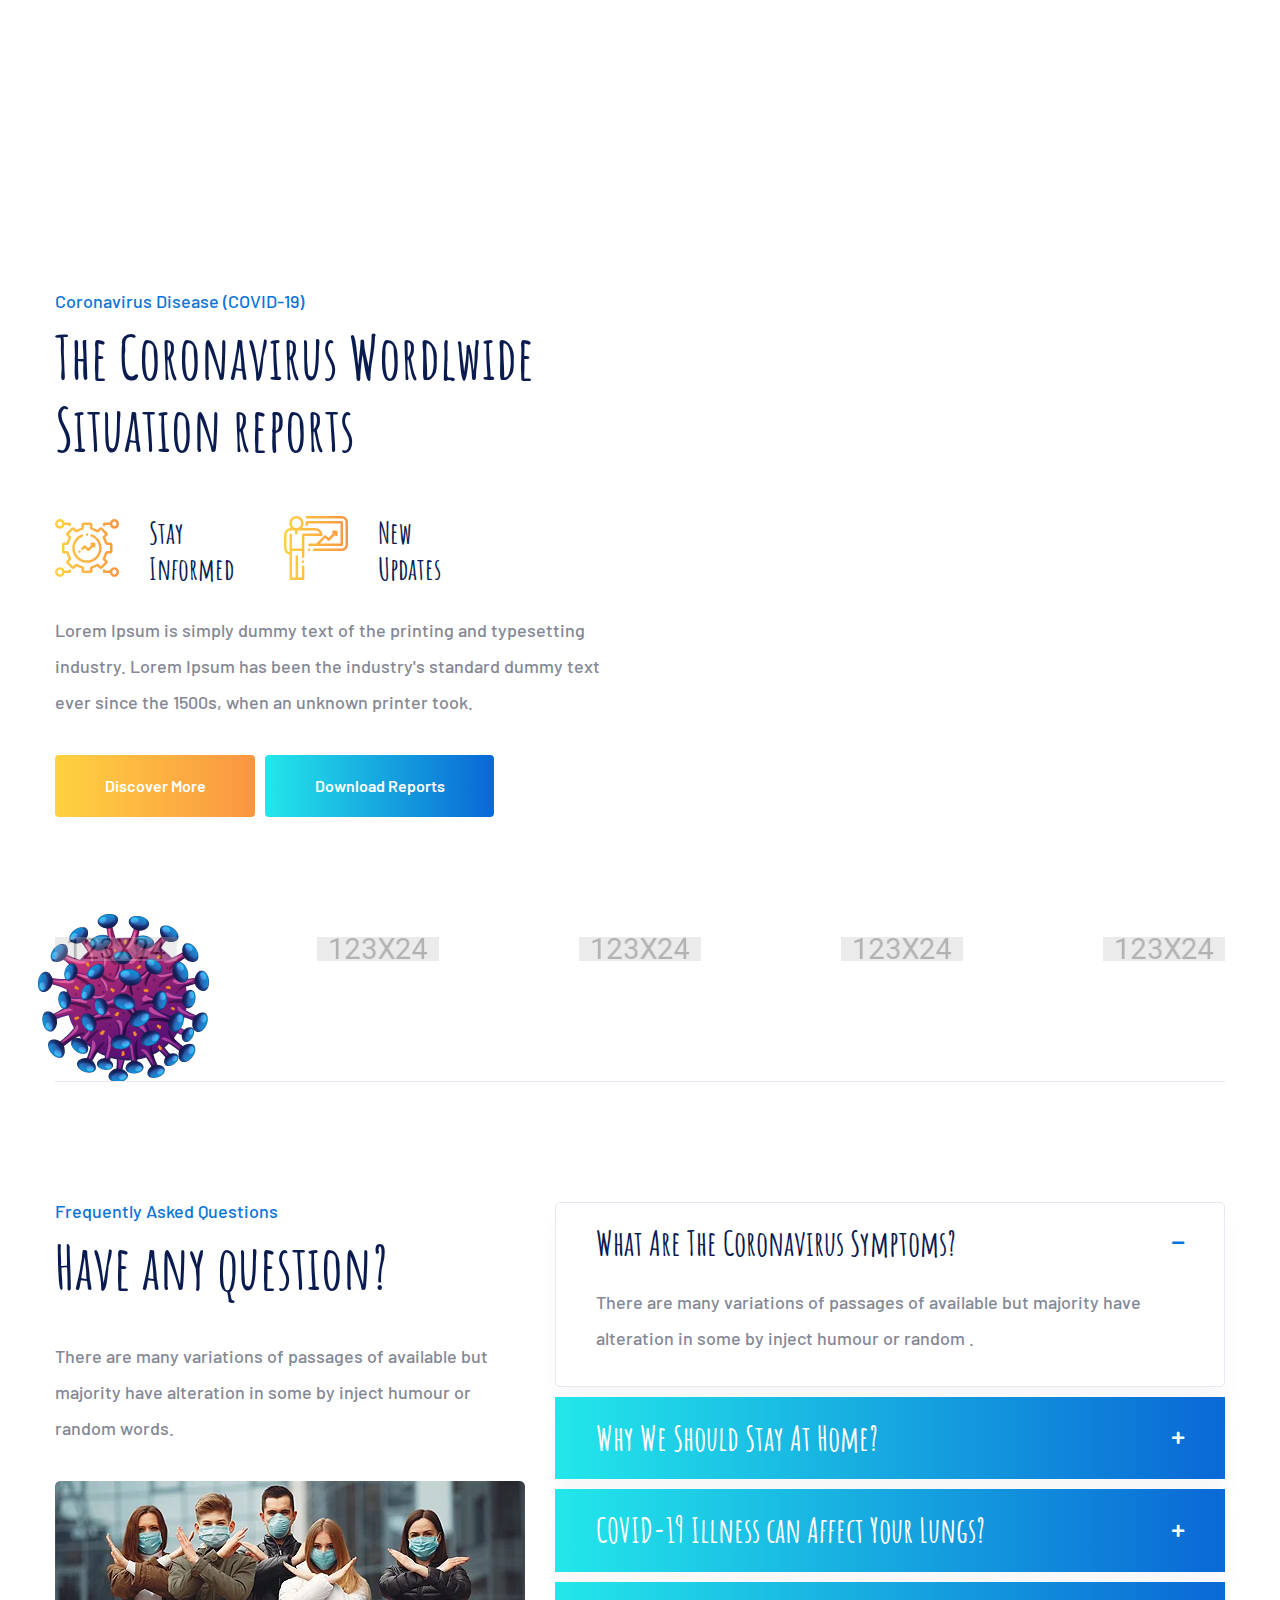
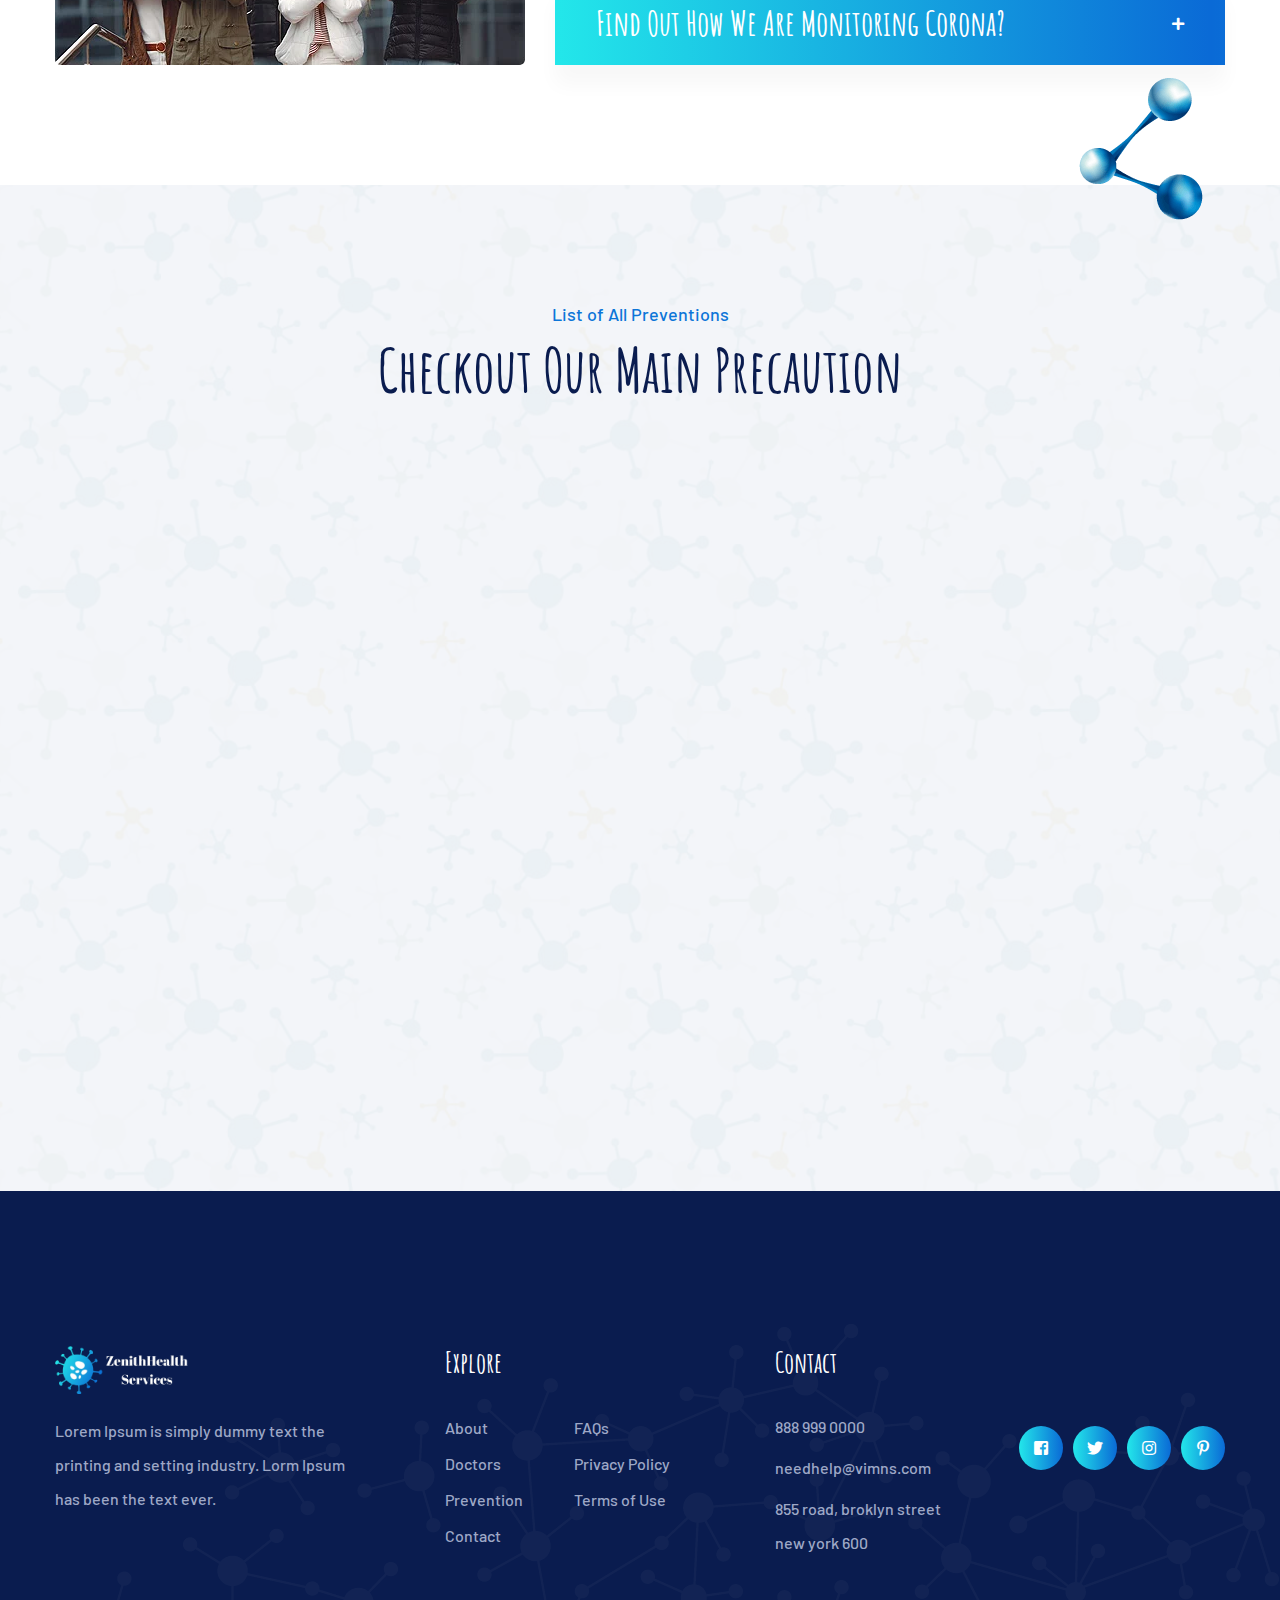
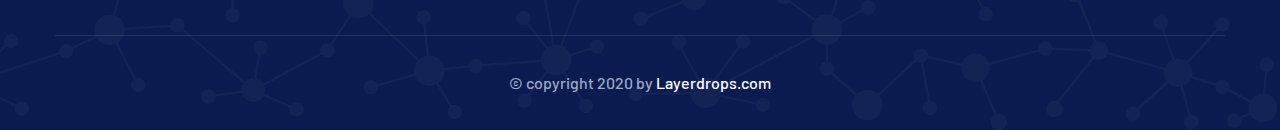
==== commit 39da4889: "changed logo" ====
--- a/index.html
+++ b/index.html
@@ -5,7 +5,7 @@
     <meta charset="UTF-8">
     <meta name="viewport" content="width=device-width, initial-scale=1.0">
     <meta http-equiv="X-UA-Compatible" content="ie=edge">
-    <title>Home 01 || Vimns || Coronavirus Medical Prevention HTML Template</title>
+    <title>ZenithHealth Services</title>
     <link rel="apple-touch-icon" sizes="180x180" href="assets/images/favicons/apple-touch-icon.png">
     <link rel="icon" type="image/png" sizes="32x32" href="assets/images/favicons/favicon-32x32.png">
     <link rel="icon" type="image/png" sizes="16x16" href="assets/images/favicons/favicon-16x16.png">
@@ -52,7 +52,7 @@
                 <div class="container-fluid">
                     <div class="main-nav__logo-box">
                         <a href="index.html">
-                            <img width="137" src="assets/images/logo-1-1.png" alt="">
+                            <img width="137" src="assets/images/logo123.png" alt="">
                         </a>
                         <a href="#" class="side-menu__toggler"><i class="fa fa-bars"></i></a>
                     </div><!-- /.main-nav__logo-box -->
@@ -122,7 +122,7 @@
             <img src="assets/images/shapes/banner-bg-shape-1-1.png" alt="" class="banner-one__moc">
             <div class="container">
                 <div class="banner-one__video wow fadeInUp" data-wow-animation-duration="1500ms">
-                    <img src="assets/images/resources/video-1-1.jpg" alt="">
+                    <img src="assets/images/resources/video-1-1.webp" alt="">
                     <a href="https://www.youtube.com/watch?v=Xj1nUFFVK1E" class="video-popup banner-one__video-btn"><i class="fa fa-play"></i></a>
                 </div><!-- /.banner-one__video -->
                 <div class="row">
@@ -164,8 +164,8 @@
                     <div class="row">
                         <div class="col-lg-6">
                             <div class="about-one__images wow fadeInLeft" data-wow-animation-duration="1500ms">
-                                <img src="assets/images/resources/about-1-1.jpg" alt="">
-                                <img src="assets/images/resources/about-1-2.jpg" alt="">
+                                <img src="assets/images/resources/about-1-1.webp" alt="">
+                                <img src="assets/images/resources/about-1-2.webp" alt="">
                                 <a href="href=https://www.youtube.com/watch?v=Xj1nUFFVK1E" class="about-one__video-btn video-popup"><i class="fa fa-play"></i></a>
                                 <!-- /.about-one__video-btn video-popup -->
                             </div><!-- /.about-one__images -->
@@ -237,7 +237,7 @@
                         <div class="service-one__single">
                             <div class="service-one__inner">
                                 <div class="service-one__image">
-                                    <img src="assets/images/shapes/service-i-1.png" alt="">
+                                    <img src="assets/images/shapes/service-i-1.webp" alt="">
                                 </div><!-- /.service-one__image -->
                                 <div class="service-one__content">
                                     <h3><a href="#">Close Contact With an Infected Person </a></h3>
@@ -253,7 +253,7 @@
                         <div class="service-one__single">
                             <div class="service-one__inner">
                                 <div class="service-one__image">
-                                    <img src="assets/images/shapes/service-i-2.png" alt="">
+                                    <img src="assets/images/shapes/service-i-2.webp" alt="">
                                 </div><!-- /.service-one__image -->
                                 <div class="service-one__content">
                                     <h3><a href="#">Close Contact With an Infected Person </a></h3>
@@ -269,7 +269,7 @@
                         <div class="service-one__single">
                             <div class="service-one__inner">
                                 <div class="service-one__image">
-                                    <img src="assets/images/shapes/service-i-3.png" alt="">
+                                    <img src="assets/images/shapes/service-i-3.webp" alt="">
                                 </div><!-- /.service-one__image -->
                                 <div class="service-one__content">
                                     <h3><a href="#">Close Contact With an Infected Person </a></h3>
@@ -297,7 +297,7 @@
                                 <div class="prevention-one__single">
                                     <div class="prevention-one__icon">
                                         <div class="prevention-one__icon-inner">
-                                            <img src="assets/images/shapes/should-do-i-1-1.png" alt="">
+                                            <img src="assets/images/shapes/should-do-i-1-1.webp" alt="">
                                         </div><!-- /.prevention-one__icon-inner -->
                                     </div><!-- /.prevention-one__icon -->
                                     <div class="prevention-one__content">
@@ -309,7 +309,7 @@
                                 <div class="prevention-one__single">
                                     <div class="prevention-one__icon">
                                         <div class="prevention-one__icon-inner">
-                                            <img src="assets/images/shapes/should-do-i-1-2.png" alt="">
+                                            <img src="assets/images/shapes/should-do-i-1-2.webp" alt="">
                                         </div><!-- /.prevention-one__icon-inner -->
                                     </div><!-- /.prevention-one__icon -->
                                     <div class="prevention-one__content">
@@ -321,7 +321,7 @@
                                 <div class="prevention-one__single">
                                     <div class="prevention-one__icon">
                                         <div class="prevention-one__icon-inner">
-                                            <img src="assets/images/shapes/should-do-i-1-3.png" alt="">
+                                            <img src="assets/images/shapes/should-do-i-1-3.webp" alt="">
                                         </div><!-- /.prevention-one__icon-inner -->
                                     </div><!-- /.prevention-one__icon -->
                                     <div class="prevention-one__content">
@@ -332,7 +332,7 @@
                                 <div class="prevention-one__single">
                                     <div class="prevention-one__icon">
                                         <div class="prevention-one__icon-inner">
-                                            <img src="assets/images/shapes/should-do-i-1-4.png" alt="">
+                                            <img src="assets/images/shapes/should-do-i-1-4.webp" alt="">
                                         </div><!-- /.prevention-one__icon-inner -->
                                     </div><!-- /.prevention-one__icon -->
                                     <div class="prevention-one__content">
@@ -352,7 +352,7 @@
                                 <div class="prevention-one__single">
                                     <div class="prevention-one__icon">
                                         <div class="prevention-one__icon-inner">
-                                            <img src="assets/images/shapes/should-no-i-1-1.png" alt="">
+                                            <img src="assets/images/shapes/should-no-i-1-1.webp" alt="">
                                         </div><!-- /.prevention-one__icon-inner -->
                                     </div><!-- /.prevention-one__icon -->
                                     <div class="prevention-one__content">
@@ -364,7 +364,7 @@
                                 <div class="prevention-one__single">
                                     <div class="prevention-one__icon">
                                         <div class="prevention-one__icon-inner">
-                                            <img src="assets/images/shapes/should-no-i-1-2.png" alt="">
+                                            <img src="assets/images/shapes/should-no-i-1-2.webp" alt="">
                                         </div><!-- /.prevention-one__icon-inner -->
                                     </div><!-- /.prevention-one__icon -->
                                     <div class="prevention-one__content">
@@ -376,7 +376,7 @@
                                 <div class="prevention-one__single">
                                     <div class="prevention-one__icon">
                                         <div class="prevention-one__icon-inner">
-                                            <img src="assets/images/shapes/should-no-i-1-3.png" alt="">
+                                            <img src="assets/images/shapes/should-no-i-1-3.webp" alt="">
                                         </div><!-- /.prevention-one__icon-inner -->
                                     </div><!-- /.prevention-one__icon -->
                                     <div class="prevention-one__content">
@@ -387,7 +387,7 @@
                                 <div class="prevention-one__single">
                                     <div class="prevention-one__icon">
                                         <div class="prevention-one__icon-inner">
-                                            <img src="assets/images/shapes/should-no-i-1-4.png" alt="">
+                                            <img src="assets/images/shapes/should-no-i-1-4.webp" alt="">
                                         </div><!-- /.prevention-one__icon-inner -->
                                     </div><!-- /.prevention-one__icon -->
                                     <div class="prevention-one__content">
@@ -402,7 +402,7 @@
             </div><!-- /.container -->
         </section><!-- /.prevention-one -->
 
-        <section class="cta-two wow fadeInUp" data-wow-animation-duration="1500ms" style="background-image: url(assets/images/background/cta-bg-1-1.jpg);">
+        <section class="cta-two wow fadeInUp" data-wow-animation-duration="1500ms" style="background-image: url(assets/images/background/cta-bg-1-1.webp);">
             <div class="container">
                 <h3>It’s Our Government Job to Project <br>
                     Themselves And Others</h3>
@@ -412,7 +412,7 @@
 
 
         <section class="about-two">
-            <img src="assets/images/resources/fact-moc-1-1.png" class="about-two__moc wow fadeInRight" data-wow-animation-duration="1500ms" alt="">
+            <img src="assets/images/resources/fact-moc-1-1.webp" class="about-two__moc wow fadeInRight" data-wow-animation-duration="1500ms" alt="">
             <div class="container">
                 <div class="row">
                     <div class="col-lg-6">
@@ -502,7 +502,7 @@
                             </div><!-- /.block-title -->
                             <p>There are many variations of passages of available but majority have alteration in some by inject
                                 humour or <br> random words. </p>
-                            <img src="assets/images/resources/faq-1-1.jpg" alt="">
+                            <img src="assets/images/resources/faq-1-1.webp" alt="">
                         </div><!-- /.faq-one__block -->
                     </div><!-- /.col-lg-5 -->
                     <div class="col-lg-7">
@@ -571,7 +571,7 @@
                             <div class="blog-one__single-inner">
                                 <div class="blog-one__image">
                                     <a href="news-details.html">+</a>
-                                    <img src="assets/images/blog/blog-1-1.jpg" alt="">
+                                    <img src="assets/images/blog/blog-1-1.webp" alt="">
                                 </div><!-- /.blog-one__image -->
                                 <div class="blog-one__content">
                                     <ul class="blog-one__meta list-unstyled">
@@ -588,7 +588,7 @@
                             <div class="blog-one__single-inner">
                                 <div class="blog-one__image">
                                     <a href="news-details.html">+</a>
-                                    <img src="assets/images/blog/blog-1-2.jpg" alt="">
+                                    <img src="assets/images/blog/blog-1-2.webp" alt="">
                                 </div><!-- /.blog-one__image -->
                                 <div class="blog-one__content">
                                     <ul class="blog-one__meta list-unstyled">
@@ -605,7 +605,7 @@
                             <div class="blog-one__single-inner">
                                 <div class="blog-one__image">
                                     <a href="news-details.html">+</a>
-                                    <img src="assets/images/blog/blog-1-3.jpg" alt="">
+                                    <img src="assets/images/blog/blog-1-3.webp" alt="">
                                 </div><!-- /.blog-one__image -->
                                 <div class="blog-one__content">
                                     <ul class="blog-one__meta list-unstyled">
@@ -645,7 +645,7 @@
                         <div class="col-lg-4">
                             <div class="footer-widget footer-widget__about">
                                 <a href="index.html" class="footer-widget__logo">
-                                    <img width="137" src="assets/images/logo-1-1.png" alt="">
+                                    <img width="137" src="assets/images/logo123.png" alt="">
                                 </a>
                                 <p>Lorem Ipsum is simply dummy text the printing and setting industry. Lorm Ipsum has been
                                     the
